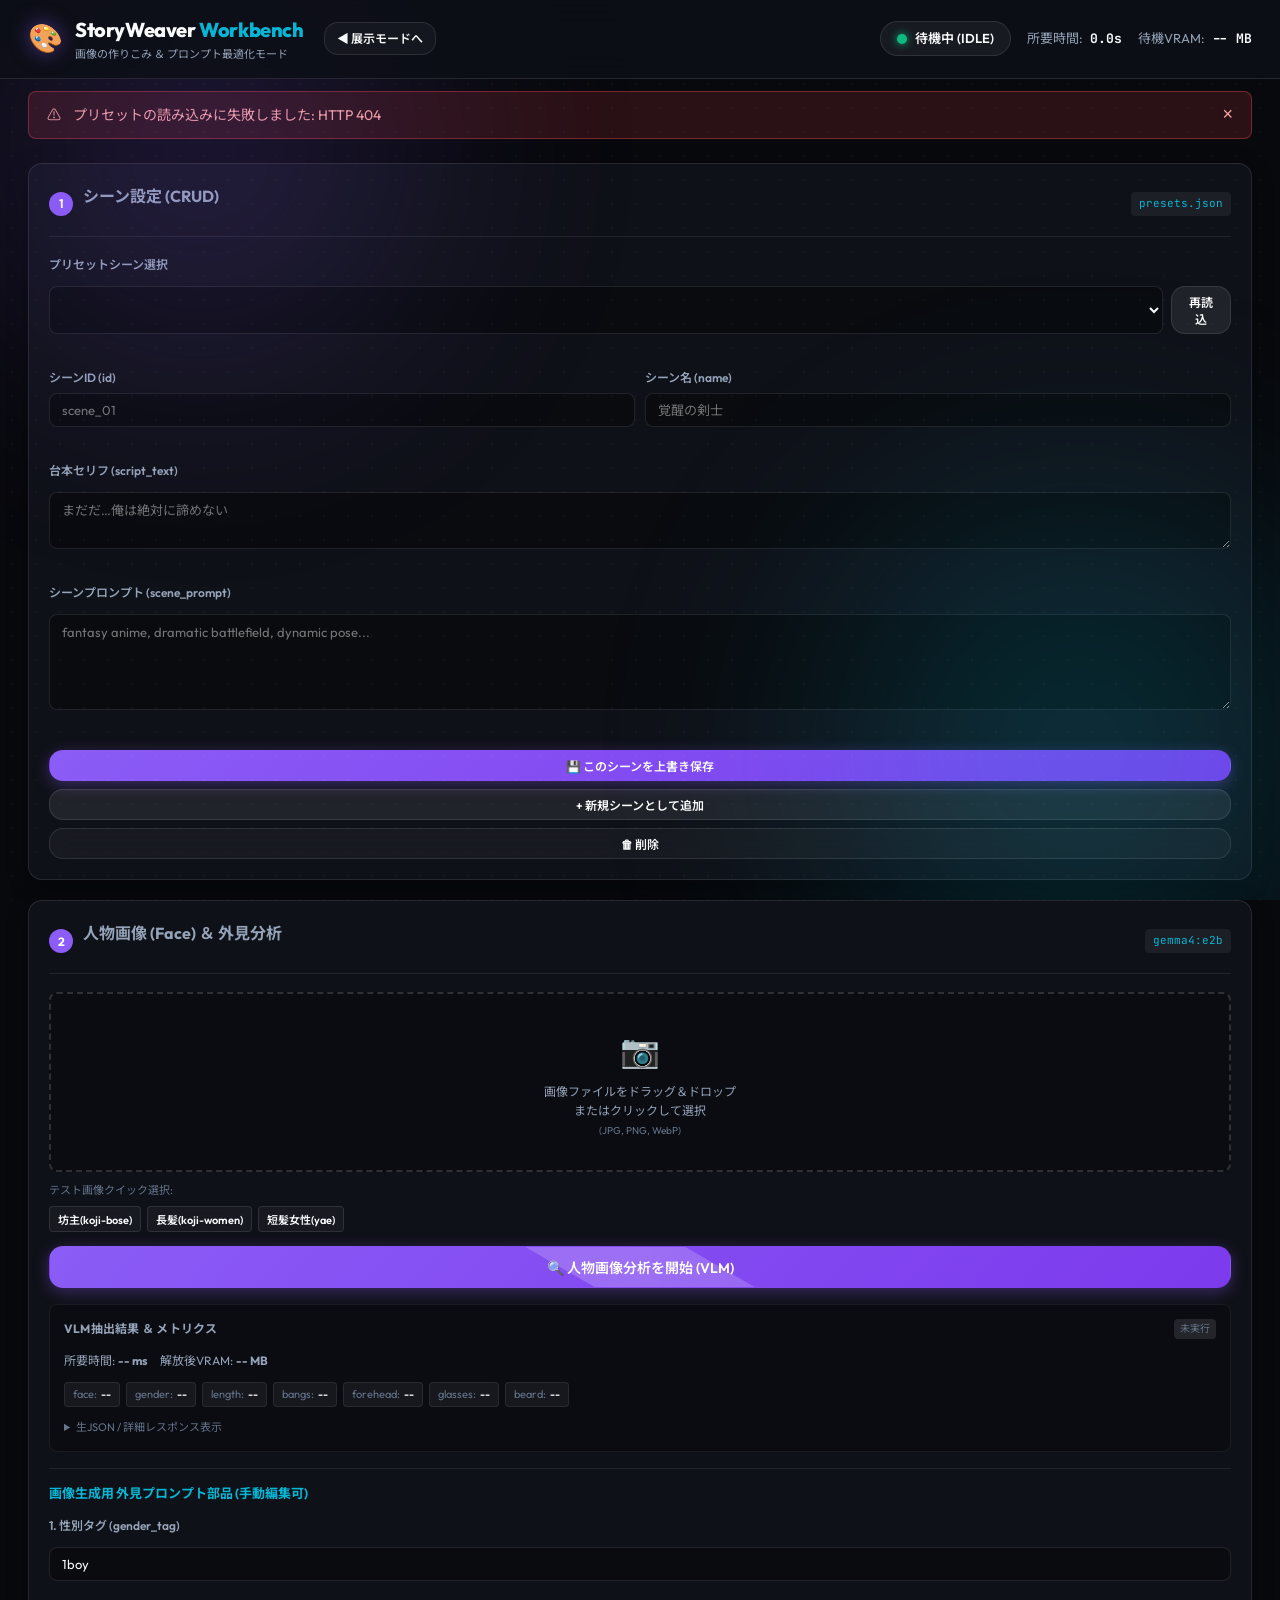
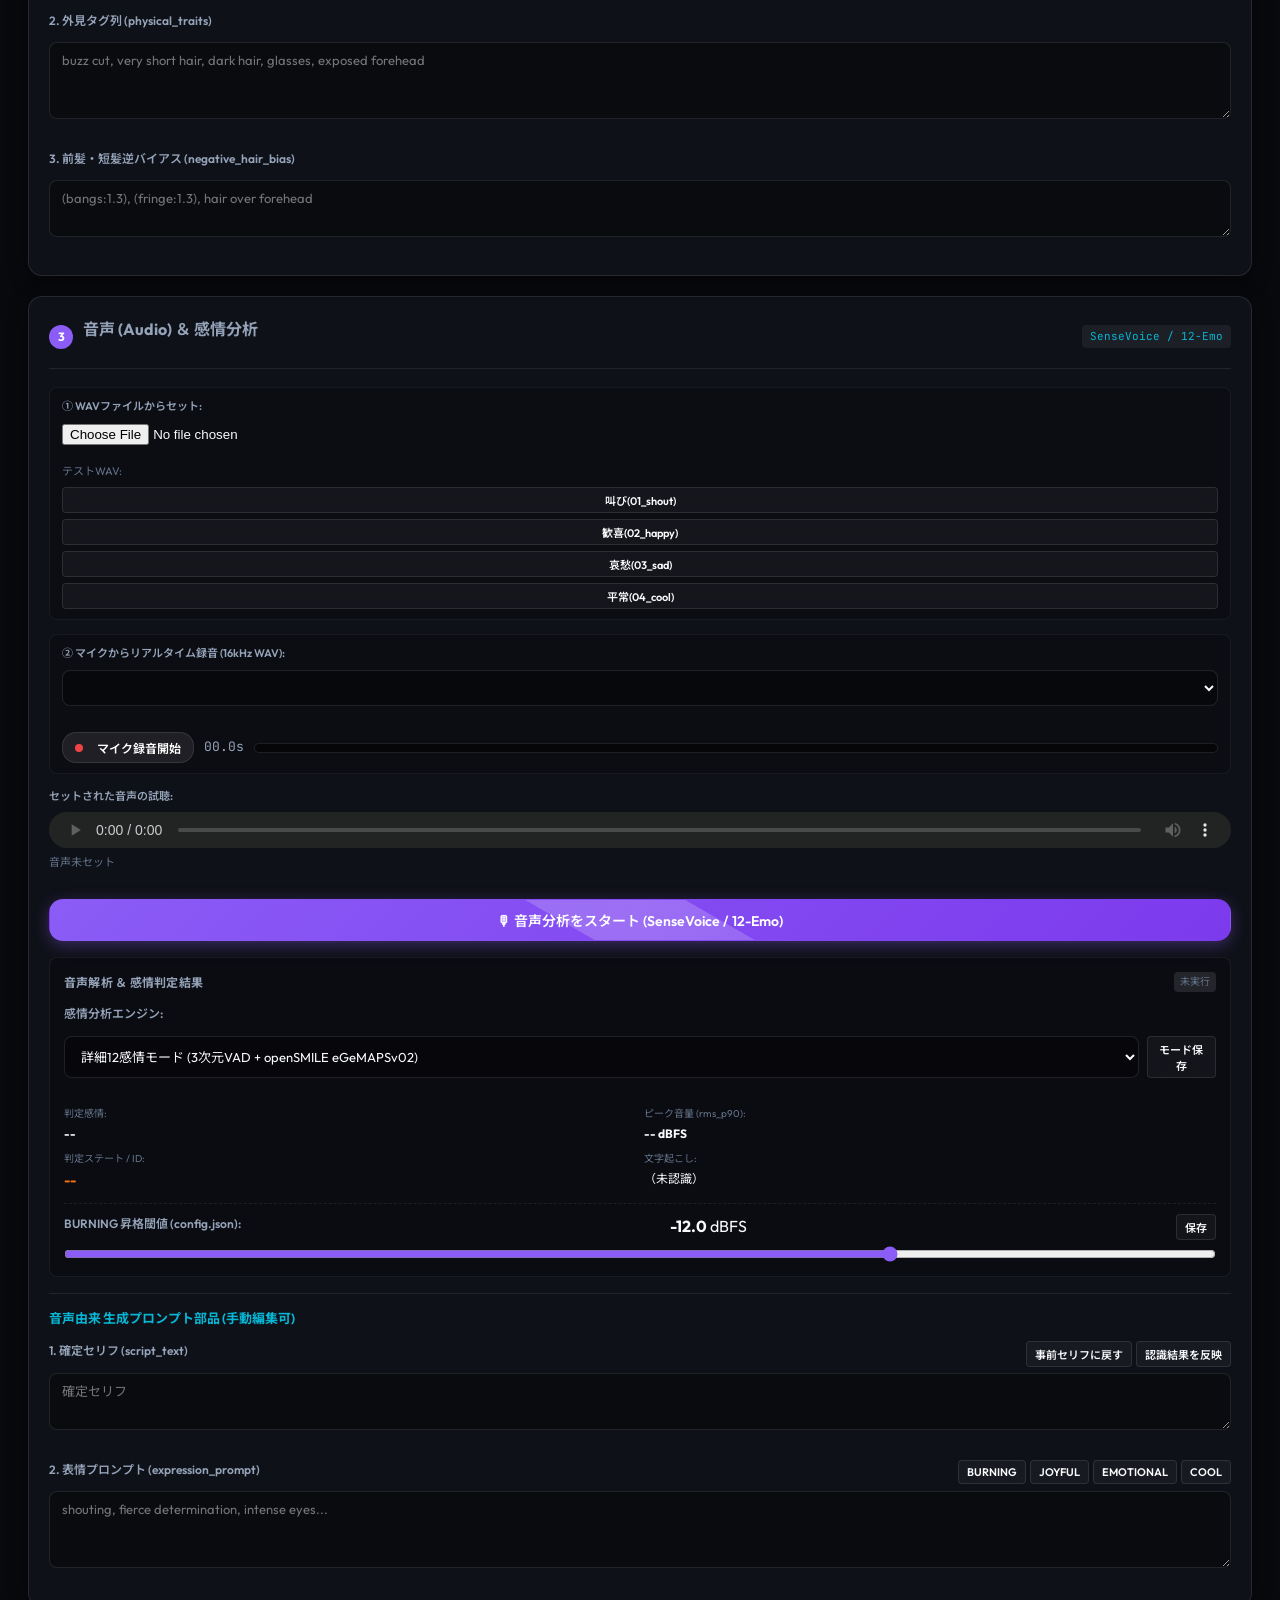
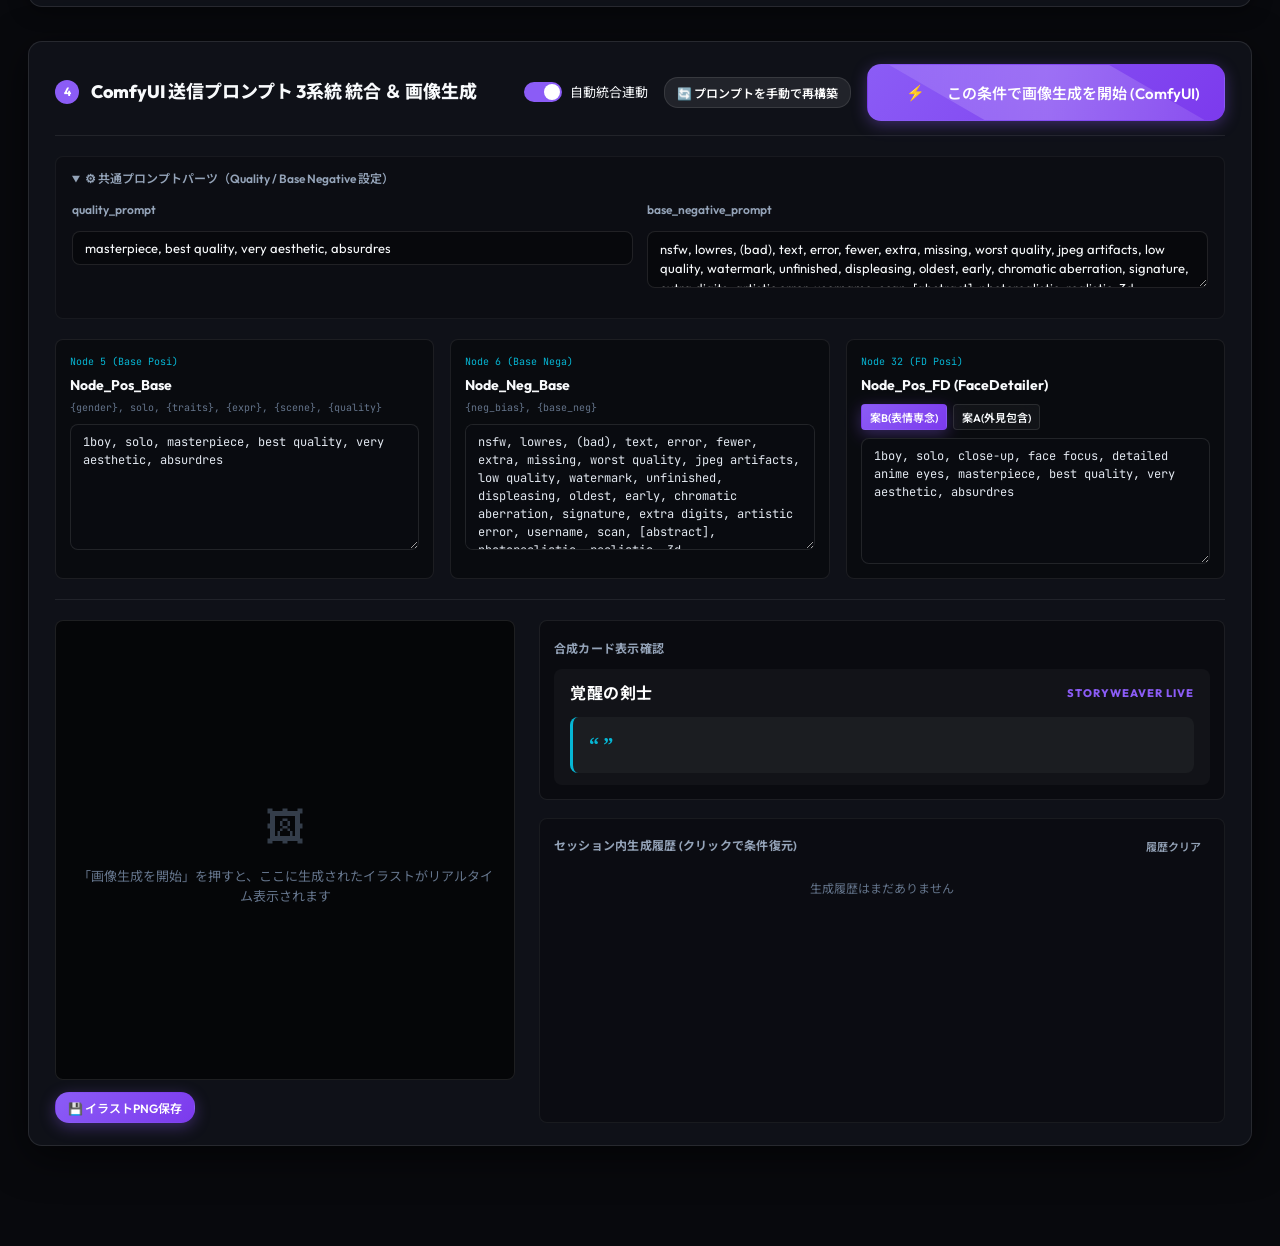
==== static/workbench.html @ 919676be "feat: Phase 3 FastAPI 2段階API (Gate 3 ALL PASS)・Phase 4 UI/作りこみワークベンチ・12感情モード・運用マニュアル追加、開発ログ第20-24期と現" ====
<!DOCTYPE html>
<html lang="ja">
<head>
  <meta charset="UTF-8">
  <meta name="viewport" content="width=device-width, initial-scale=1.0">
  <title>StoryWeaver Live — 画像の作りこみモード（チューニング・ワークベンチ）</title>
  <meta name="description" content="人物画像分析・音声感情分析・シーン設定からComfyUIプロンプトまでの全中間データを可視化し、手動編集・再実行できる最適化ワークベンチ。">
  <link rel="preconnect" href="https://fonts.googleapis.com">
  <link rel="preconnect" href="https://fonts.gstatic.com" crossorigin>
  <link href="https://fonts.googleapis.com/css2?family=Outfit:wght@300;400;600;700;800&family=Noto+Sans+JP:wght@300;400;500;700;900&family=JetBrains+Mono:wght@400;600&display=swap" rel="stylesheet">
  <link rel="stylesheet" href="/static/style.css">
  <link rel="stylesheet" href="/static/workbench.css">
</head>
<body class="theme-dark workbench-body">
  <div class="app-background">
    <div class="bg-gradient-orb orb-1"></div>
    <div class="bg-gradient-orb orb-2"></div>
    <div class="bg-noise"></div>
  </div>

  <!-- A. 実行ステータス・インジケータ（常時表示ヘッダー） -->
  <header class="wb-header">
    <div class="wb-header-branding">
      <div class="wb-logo-group">
        <span class="wb-logo-icon">🎨</span>
        <div>
          <h1 class="wb-title">StoryWeaver <span>Workbench</span></h1>
          <span class="wb-sub">画像の作りこみ ＆ プロンプト最適化モード</span>
        </div>
      </div>
      <a href="/" class="btn btn-glass btn-small wb-nav-back" title="展示用ウィザードへ戻る">◀ 展示モードへ</a>
    </div>

    <!-- リアルタイムステータスバー -->
    <div class="wb-status-display">
      <div class="wb-status-pill" id="wb-status-pill" data-state="idle">
        <span class="wb-status-dot"></span>
        <span class="wb-status-text" id="wb-status-text">待機中 (IDLE)</span>
      </div>
      <div class="wb-elapsed-display">
        <span class="wb-elapsed-label">所要時間:</span>
        <strong id="wb-elapsed-timer">0.0s</strong>
      </div>
      <div class="wb-vram-mini-display" id="wb-vram-display">
        <span class="wb-vram-label">待機VRAM:</span>
        <strong id="wb-vram-val">-- MB</strong>
      </div>
    </div>
  </header>

  <!-- エラーバナー（動的表示） -->
  <div id="wb-error-banner" class="wb-error-banner hidden">
    <span class="error-icon">⚠️</span>
    <span class="error-msg" id="wb-error-msg">エラーが発生しました</span>
    <button class="btn-close-error" id="btn-close-error">&times;</button>
  </div>

  <!-- メインワークベンチコンテナ (3カラム / パネル分割レイアウト) -->
  <main class="wb-container">

    <!-- B. シーン管理・プリセットパネル -->
    <section class="wb-panel wb-panel-scene" id="panel-scene">
      <div class="wb-panel-header">
        <div class="panel-title-wrap">
          <span class="panel-num">1</span>
          <h2 class="panel-title">シーン設定 (CRUD)</h2>
        </div>
        <span class="panel-tag">presets.json</span>
      </div>

      <div class="wb-panel-body">
        <div class="form-group">
          <label for="wb-scene-select" class="form-label">プリセットシーン選択</label>
          <div class="input-row">
            <select id="wb-scene-select" class="form-select"></select>
            <button id="wb-btn-load-scene" class="btn btn-secondary btn-small" title="選択シーンを再読込">再読込</button>
          </div>
        </div>

        <div class="form-group">
          <div class="form-row-2col">
            <div>
              <label for="wb-scene-id" class="form-label">シーンID (id)</label>
              <input type="text" id="wb-scene-id" class="form-input" placeholder="scene_01">
            </div>
            <div>
              <label for="wb-scene-name" class="form-label">シーン名 (name)</label>
              <input type="text" id="wb-scene-name" class="form-input" placeholder="覚醒の剣士">
            </div>
          </div>
        </div>

        <div class="form-group">
          <label for="wb-scene-script" class="form-label">台本セリフ (script_text)</label>
          <textarea id="wb-scene-script" class="form-textarea" rows="2" placeholder="まだだ…俺は絶対に諦めない"></textarea>
        </div>

        <div class="form-group">
          <label for="wb-scene-prompt" class="form-label">シーンプロンプト (scene_prompt)</label>
          <textarea id="wb-scene-prompt" class="form-textarea" rows="4" placeholder="fantasy anime, dramatic battlefield, dynamic pose..."></textarea>
        </div>

        <div class="scene-crud-actions">
          <button id="wb-btn-save-current-scene" class="btn btn-primary btn-small">💾 このシーンを上書き保存</button>
          <button id="wb-btn-add-scene" class="btn btn-secondary btn-small">+ 新規シーンとして追加</button>
          <button id="wb-btn-delete-scene" class="btn btn-glass btn-small text-danger">🗑 削除</button>
        </div>
      </div>
    </section>

    <!-- C. 人物画像（Face）入力・分析・プロンプト編集パネル -->
    <section class="wb-panel wb-panel-face" id="panel-face">
      <div class="wb-panel-header">
        <div class="panel-title-wrap">
          <span class="panel-num">2</span>
          <h2 class="panel-title">人物画像 (Face) ＆ 外見分析</h2>
        </div>
        <span class="panel-tag">gemma4:e2b</span>
      </div>

      <div class="wb-panel-body">
        <!-- 画像差し替え ＆ プレビュー -->
        <div class="face-input-section">
          <div class="face-dropzone" id="face-dropzone">
            <img id="face-preview-img" class="face-preview hidden" src="" alt="顔写真プレビュー">
            <div class="dropzone-placeholder" id="face-placeholder">
              <span class="dropzone-icon">📷</span>
              <p>画像ファイルをドラッグ＆ドロップ<br>またはクリックして選択</p>
              <span class="dropzone-hint">(JPG, PNG, WebP)</span>
            </div>
            <input type="file" id="face-file-input" accept="image/*" class="hidden">
          </div>

          <!-- テスト画像クイックセットボタン -->
          <div class="face-quick-set">
            <span class="quick-set-label">テスト画像クイック選択:</span>
            <div class="quick-set-buttons">
              <button class="btn btn-glass btn-xs" data-face="koji-bose.jpg">坊主(koji-bose)</button>
              <button class="btn btn-glass btn-xs" data-face="koji-women-.jpg">長髪(koji-women)</button>
              <button class="btn btn-glass btn-xs" data-face="yae.jpg">短髪女性(yae)</button>
            </div>
          </div>

          <div class="action-btn-wrap">
            <button id="wb-btn-analyze-face" class="btn btn-primary btn-glow btn-full">
              <span>🔍 人物画像分析を開始 (VLM)</span>
            </button>
          </div>
        </div>

        <!-- VLM分析結果（生JSON・属性・計測値） -->
        <div class="analysis-results-card">
          <div class="results-header">
            <span class="sub-title">VLM抽出結果 ＆ メトリクス</span>
            <span id="face-analysis-badge" class="badge-mini">未実行</span>
          </div>

          <div class="vlm-metrics-row" id="vlm-metrics-display">
            <div class="metric-chip">所要時間: <strong id="vlm-time-val">-- ms</strong></div>
            <div class="metric-chip">解放後VRAM: <strong id="vlm-vram-val">-- MB</strong></div>
          </div>

          <!-- 抽出属性テーブル/チップ -->
          <div class="vlm-attributes-grid" id="vlm-attributes-grid">
            <div class="attr-pill"><span class="k">face:</span><span class="v" id="attr-face">--</span></div>
            <div class="attr-pill"><span class="k">gender:</span><span class="v" id="attr-gender">--</span></div>
            <div class="attr-pill"><span class="k">length:</span><span class="v" id="attr-hair-len">--</span></div>
            <div class="attr-pill"><span class="k">bangs:</span><span class="v" id="attr-bangs">--</span></div>
            <div class="attr-pill"><span class="k">forehead:</span><span class="v" id="attr-forehead">--</span></div>
            <div class="attr-pill"><span class="k">glasses:</span><span class="v" id="attr-glasses">--</span></div>
            <div class="attr-pill"><span class="k">beard:</span><span class="v" id="attr-beard">--</span></div>
          </div>

          <details class="wb-details">
            <summary>生JSON / 詳細レスポンス表示</summary>
            <pre class="code-preview" id="vlm-raw-json">{}</pre>
          </details>
        </div>

        <!-- 画像生成への入力内容編集（手動手直し可能） -->
        <div class="prompt-edit-subgroup">
          <h4 class="subgroup-title">画像生成用 外見プロンプト部品 (手動編集可)</h4>

          <div class="form-group">
            <label for="wb-input-gender" class="form-label">1. 性別タグ (gender_tag)</label>
            <input type="text" id="wb-input-gender" class="form-input" value="1boy" placeholder="1boy / 1girl">
          </div>

          <div class="form-group">
            <label for="wb-input-traits" class="form-label">2. 外見タグ列 (physical_traits)</label>
            <textarea id="wb-input-traits" class="form-textarea" rows="3" placeholder="buzz cut, very short hair, dark hair, glasses, exposed forehead"></textarea>
          </div>

          <div class="form-group">
            <label for="wb-input-negbias" class="form-label">3. 前髪・短髪逆バイアス (negative_hair_bias)</label>
            <textarea id="wb-input-negbias" class="form-textarea" rows="2" placeholder="(bangs:1.3), (fringe:1.3), hair over forehead"></textarea>
          </div>
        </div>
      </div>
    </section>

    <!-- D. 音声（Audio）入力・録音・再生・分析・プロンプト編集パネル -->
    <section class="wb-panel wb-panel-audio" id="panel-audio">
      <div class="wb-panel-header">
        <div class="panel-title-wrap">
          <span class="panel-num">3</span>
          <h2 class="panel-title">音声 (Audio) ＆ 感情分析</h2>
        </div>
        <span class="panel-tag">SenseVoice / 12-Emo</span>
      </div>

      <div class="wb-panel-body">
        <!-- 音声準備（ファイル or 録音） -->
        <div class="audio-input-methods">
          <!-- 系統1: ファイルアップロード -->
          <div class="audio-method-box">
            <span class="method-label">① WAVファイルからセット:</span>
            <div class="input-row">
              <input type="file" id="wb-audio-file-input" accept="audio/wav" class="form-file-input">
            </div>
            <!-- テスト音声クイックセット -->
            <div class="audio-quick-buttons">
              <span class="quick-set-label">テストWAV:</span>
              <button class="btn btn-glass btn-xs" data-audio="01_shout.wav">叫び(01_shout)</button>
              <button class="btn btn-glass btn-xs" data-audio="02_happy.wav">歓喜(02_happy)</button>
              <button class="btn btn-glass btn-xs" data-audio="03_sad.wav">哀愁(03_sad)</button>
              <button class="btn btn-glass btn-xs" data-audio="04_cool.wav">平常(04_cool)</button>
            </div>
          </div>

          <!-- 系統2: マイク録音 -->
          <div class="audio-method-box">
            <span class="method-label">② マイクからリアルタイム録音 (16kHz WAV):</span>
            <div class="form-group">
              <select id="wb-select-mic" class="form-select form-select-sm"></select>
            </div>
            <div class="mic-rec-row">
              <button id="wb-btn-mic-toggle" class="btn btn-secondary btn-small">
                <span class="rec-dot"></span>
                <span id="wb-rec-label">マイク録音開始</span>
              </button>
              <span id="wb-rec-timer" class="rec-timer">00.0s</span>
              <div class="wb-level-meter">
                <div id="wb-level-fill" class="wb-level-fill"></div>
              </div>
            </div>
          </div>

          <!-- 音声再生プレイヤー -->
          <div class="audio-player-box">
            <span class="method-label">セットされた音声の試聴:</span>
            <audio id="wb-audio-player" controls class="wb-audio-player"></audio>
            <span id="wb-audio-info" class="audio-meta-text">音声未セット</span>
          </div>

          <div class="action-btn-wrap">
            <button id="wb-btn-analyze-audio" class="btn btn-primary btn-glow btn-full">
              <span>🎙 音声分析をスタート (SenseVoice / 12-Emo)</span>
            </button>
          </div>
        </div>

        <!-- 音声分析結果確認 -->
        <div class="analysis-results-card">
          <div class="results-header">
            <span class="sub-title">音声解析 ＆ 感情判定結果</span>
            <span id="wb-audio-badge" class="badge-mini">未実行</span>
          </div>

          <!-- 分析モード切り替え -->
          <div class="form-group" style="margin-bottom: 8px;">
            <label for="wb-select-emotion-mode" class="form-label">感情分析エンジン:</label>
            <div class="input-row">
              <select id="wb-select-emotion-mode" class="form-select form-select-sm">
                <option value="detailed_12">詳細12感情モード (3次元VAD + openSMILE eGeMAPSv02)</option>
                <option value="standard">従来モード (SenseVoice + 声量5段階判定)</option>
              </select>
              <button id="wb-btn-save-mode" class="btn btn-glass btn-xs" title="config.jsonに保存">モード保存</button>
            </div>
          </div>

          <!-- 12感情モード詳細カード (detailed_12用) -->
          <div id="wb-detailed-12-card" class="wb-detailed-12-card hidden">
            <div class="top-emotions-row">
              <div class="top-emo-card primary-emo">
                <div class="emo-card-header">
                  <span class="emo-card-rank">TOP 1</span>
                  <span class="emo-card-score"><strong id="wb-top1-score">--</strong> pt</span>
                </div>
                <div class="emo-card-main">
                  <span class="emo-card-icon" id="wb-top1-icon">✨</span>
                  <span class="emo-card-name" id="wb-top1-name">--</span>
                </div>
              </div>
              <div class="top-emo-card secondary-emo">
                <div class="emo-card-header">
                  <span class="emo-card-rank">TOP 2</span>
                  <span class="emo-card-score"><strong id="wb-top2-score">--</strong> pt</span>
                </div>
                <div class="emo-card-main">
                  <span class="emo-card-icon" id="wb-top2-icon">✨</span>
                  <span class="emo-card-name" id="wb-top2-name">--</span>
                </div>
              </div>
            </div>

            <details class="wb-details" style="margin-top: 8px;">
              <summary>📊 7基礎音響指標 ＆ 12感情全スコアを展開</summary>
              <div class="f7-grid" id="wb-f7-grid" style="margin-top: 6px;"></div>
              <div class="e12-list" id="wb-e12-list" style="margin-top: 6px;"></div>
            </details>
          </div>

          <!-- 基本結果グリッド -->
          <div class="audio-results-grid" style="margin-top: 8px;">
            <div class="res-item">
              <span class="k">判定感情:</span>
              <strong class="v" id="res-sense-emo">--</strong>
            </div>
            <div class="res-item">
              <span class="k">ピーク音量 (rms_p90):</span>
              <strong class="v" id="res-rms-db">-- dBFS</strong>
            </div>
            <div class="res-item">
              <span class="k">判定ステート / ID:</span>
              <strong class="v highlight" id="res-verdict">--</strong>
            </div>
            <div class="res-item">
              <span class="k">文字起こし:</span>
              <span class="v" id="res-recognized-text">（未認識）</span>
            </div>
          </div>

          <!-- 閾値調整スライダー (config.json連動) -->
          <div class="threshold-slider-box">
            <div class="slider-header-row">
              <label for="wb-burning-slider" class="form-label">BURNING 昇格閾値 (config.json):</label>
              <span id="wb-threshold-val-text"><strong>-12.0</strong> dBFS</span>
              <button id="wb-btn-save-threshold" class="btn btn-glass btn-xs">保存</button>
            </div>
            <input type="range" id="wb-burning-slider" min="-30" max="-5" step="0.5" value="-12">
          </div>
        </div>

        <!-- 音声由来の生成入力内容編集 -->
        <div class="prompt-edit-subgroup">
          <h4 class="subgroup-title">音声由来 生成プロンプト部品 (手動編集可)</h4>

          <div class="form-group">
            <div class="label-with-actions">
              <label for="wb-script-final" class="form-label">1. 確定セリフ (script_text)</label>
              <div class="btn-group-mini">
                <button id="wb-btn-restore-scene-script" class="btn btn-glass btn-xs" title="シーン初期セリフに戻す">事前セリフに戻す</button>
                <button id="wb-btn-apply-recognized-script" class="btn btn-glass btn-xs" title="音声認識結果を反映">認識結果を反映</button>
              </div>
            </div>
            <textarea id="wb-script-final" class="form-textarea" rows="2" placeholder="確定セリフ"></textarea>
          </div>

          <div class="form-group">
            <div class="label-with-actions">
              <label for="wb-input-expression" class="form-label">2. 表情プロンプト (expression_prompt)</label>
              <div class="btn-group-mini">
                <button class="btn btn-glass btn-xs btn-preset-expr" data-expr="BURNING">BURNING</button>
                <button class="btn btn-glass btn-xs btn-preset-expr" data-expr="JOYFUL">JOYFUL</button>
                <button class="btn btn-glass btn-xs btn-preset-expr" data-expr="EMOTIONAL">EMOTIONAL</button>
                <button class="btn btn-glass btn-xs btn-preset-expr" data-expr="COOL">COOL</button>
              </div>
            </div>
            <textarea id="wb-input-expression" class="form-textarea" rows="3" placeholder="shouting, fierce determination, intense eyes..."></textarea>
          </div>
        </div>
      </div>
    </section>

  </main>

  <!-- E. 最終プロンプト統合・編集 ＆ 画像生成パネル（下部ワイド展開） -->
  <footer class="wb-bottom-studio">
    <div class="wb-bottom-header">
      <div class="bottom-title-group">
        <span class="panel-num">4</span>
        <h2 class="bottom-title">ComfyUI 送信プロンプト 3系統 統合 ＆ 画像生成</h2>
      </div>

      <div class="bottom-controls">
        <label class="toggle-control" title="部品が変更されたときに自動で3系統プロンプトを再組み立て">
          <input type="checkbox" id="wb-auto-assemble-toggle" checked>
          <span class="toggle-slider"></span>
          <span class="toggle-label">自動統合連動</span>
        </label>

        <button id="wb-btn-manual-assemble" class="btn btn-secondary btn-small">
          🔄 プロンプトを手動で再構築
        </button>

        <button id="wb-btn-start-generate" class="btn btn-primary btn-large btn-glow wb-btn-run">
          <span class="btn-icon">⚡</span>
          <span>この条件で画像生成を開始 (ComfyUI)</span>
        </button>
      </div>
    </div>

    <!-- 共通プロンプトパーツ（折りたたみ可能） -->
    <details class="wb-common-parts-details" open>
      <summary class="wb-details-summary">⚙ 共通プロンプトパーツ（Quality / Base Negative 設定）</summary>
      <div class="common-parts-grid">
        <div class="form-group">
          <label for="wb-quality-prompt" class="form-label">quality_prompt</label>
          <input type="text" id="wb-quality-prompt" class="form-input" value="masterpiece, best quality, very aesthetic, absurdres">
        </div>
        <div class="form-group">
          <label for="wb-base-negative" class="form-label">base_negative_prompt</label>
          <textarea id="wb-base-negative" class="form-textarea" rows="2">nsfw, lowres, (bad), text, error, fewer, extra, missing, worst quality, jpeg artifacts, low quality, watermark, unfinished, displeasing, oldest, early, chromatic aberration, signature, extra digits, artistic error, username, scan, [abstract], photorealistic, realistic, 3d</textarea>
        </div>
      </div>
    </details>

    <!-- 3系統プロンプト直接編集エリア -->
    <div class="prompt-tri-grid">
      <!-- 1. Node_Pos_Base (Node 5) -->
      <div class="prompt-col">
        <div class="prompt-col-header">
          <span class="prompt-node-tag">Node 5 (Base Posi)</span>
          <h4 class="prompt-col-title">Node_Pos_Base</h4>
          <span class="prompt-rule">{gender}, solo, {traits}, {expr}, {scene}, {quality}</span>
        </div>
        <textarea id="wb-prompt-pos-base" class="form-textarea prompt-editor" rows="6"></textarea>
      </div>

      <!-- 2. Node_Neg_Base (Node 6) -->
      <div class="prompt-col">
        <div class="prompt-col-header">
          <span class="prompt-node-tag">Node 6 (Base Nega)</span>
          <h4 class="prompt-col-title">Node_Neg_Base</h4>
          <span class="prompt-rule">{neg_bias}, {base_neg}</span>
        </div>
        <textarea id="wb-prompt-neg-base" class="form-textarea prompt-editor" rows="6"></textarea>
      </div>

      <!-- 3. Node_Pos_FD (Node 32) -->
      <div class="prompt-col">
        <div class="prompt-col-header">
          <span class="prompt-node-tag">Node 32 (FD Posi)</span>
          <h4 class="prompt-col-title">Node_Pos_FD (FaceDetailer)</h4>
          <div class="fd-toggle-row">
            <button id="wb-btn-fd-mode-b" class="btn btn-xs btn-primary" title="案B: 表情専念（正式採用）">案B(表情専念)</button>
            <button id="wb-btn-fd-mode-a" class="btn btn-xs btn-glass" title="案A: 外見タグ含む（原案）">案A(外見包含)</button>
          </div>
        </div>
        <textarea id="wb-prompt-pos-fd" class="form-textarea prompt-editor" rows="6"></textarea>
      </div>
    </div>

    <!-- 生成結果 ＆ 簡易履歴モーダル / プレビューブロック -->
    <div class="wb-result-stage" id="wb-result-stage">
      <div class="result-display-grid">
        <!-- 左: 生成画像プレビュー -->
        <div class="result-image-pane">
          <div class="result-image-wrapper" id="wb-image-wrapper">
            <img id="wb-generated-image" class="wb-output-img hidden" src="" alt="生成イラスト">
            <div class="result-placeholder" id="wb-image-placeholder">
              <span class="empty-icon">🖼</span>
              <p>「画像生成を開始」を押すと、ここに生成されたイラストがリアルタイム表示されます</p>
            </div>
            <!-- 生成中ローディングオーバーレイ -->
            <div class="wb-generating-spinner hidden" id="wb-gen-spinner">
              <div class="spinner-large"></div>
              <span id="wb-gen-spinnerText">ComfyUI ワークフローを実行中...</span>
            </div>
          </div>

          <div class="result-actions-bar">
            <button id="wb-btn-download-result" class="btn btn-primary btn-small" disabled>
              💾 イラストPNG保存
            </button>
            <span id="wb-saved-path-text" class="saved-path-info"></span>
          </div>
        </div>

        <!-- 右: アートカード合成プレビュー & セッション内履歴 -->
        <div class="result-meta-pane">
          <div class="preview-card-preview-mini">
            <span class="sub-title">合成カード表示確認</span>
            <div class="card-caption-container mini-caption">
              <div class="card-header-row">
                <span class="card-scene-title" id="wb-card-scene-title">覚醒の剣士</span>
                <span class="card-brand">StoryWeaver Live</span>
              </div>
              <blockquote class="card-dialogue-quote">
                <span class="quote-mark">“</span>
                <span class="card-script-text" id="wb-card-script-text">まだだ…俺は絶対に諦めない</span>
                <span class="quote-mark">”</span>
              </blockquote>
            </div>
          </div>

          <!-- 履歴リスト -->
          <div class="wb-history-box">
            <div class="history-header">
              <span class="sub-title">セッション内生成履歴 (クリックで条件復元)</span>
              <button id="wb-btn-clear-history" class="btn btn-text btn-xs">履歴クリア</button>
            </div>
            <div class="history-list" id="wb-history-list">
              <div class="empty-history">生成履歴はまだありません</div>
            </div>
          </div>
        </div>
      </div>
    </div>
  </footer>

  <!-- Toast Notification Container -->
  <div id="toast-container" class="toast-container"></div>

  <script src="/static/workbench.js"></script>
</body>
</html>
---- static/style.css ----
/* ==========================================================================
   StoryWeaver Live — Design System & Stylesheet (v4.0)
   ========================================================================== */

:root {
  /* Color Palette */
  --bg-dark: #08090d;
  --bg-card: rgba(18, 20, 29, 0.75);
  --bg-card-hover: rgba(28, 32, 48, 0.85);
  --bg-glass: rgba(255, 255, 255, 0.04);
  --border-glass: rgba(255, 255, 255, 0.1);
  --border-glow: rgba(139, 92, 246, 0.4);

  --primary: #8b5cf6;
  --primary-glow: rgba(139, 92, 246, 0.5);
  --primary-hover: #7c3aed;
  
  --accent-cyan: #06b6d4;
  --accent-cyan-glow: rgba(6, 182, 212, 0.4);
  
  --accent-burning: #f97316;
  --accent-burning-glow: rgba(249, 115, 22, 0.5);
  
  --accent-joyful: #eab308;
  --accent-emotional: #3b82f6;
  --accent-cool: #10b981;

  --text-main: #f8fafc;
  --text-sub: #94a3b8;
  --text-dim: #64748b;

  /* Typography */
  --font-main: 'Outfit', 'Noto Sans JP', -apple-system, BlinkMacSystemFont, sans-serif;
  --font-serif: 'Shippori Mincho', serif;

  /* Transitions & Shadows */
  --radius-sm: 8px;
  --radius-md: 14px;
  --radius-lg: 20px;
  --radius-full: 9999px;
  --transition: all 0.25s cubic-bezier(0.16, 1, 0.3, 1);
  --shadow-subtle: 0 4px 20px rgba(0, 0, 0, 0.4);
  --shadow-glow: 0 0 35px var(--primary-glow);
}

*, *::before, *::after {
  box-sizing: border-box;
  margin: 0;
  padding: 0;
}

body {
  font-family: var(--font-main);
  background-color: var(--bg-dark);
  color: var(--text-main);
  min-height: 100vh;
  overflow-x: hidden;
  position: relative;
  line-height: 1.6;
}

/* Background Ambient Glow */
.app-background {
  position: fixed;
  inset: 0;
  pointer-events: none;
  z-index: 0;
  overflow: hidden;
}

.bg-gradient-orb {
  position: absolute;
  border-radius: 50%;
  filter: blur(120px);
  opacity: 0.28;
  animation: orbFloat 20s infinite alternate ease-in-out;
}

.orb-1 {
  width: 600px;
  height: 600px;
  background: radial-gradient(circle, var(--primary) 0%, transparent 70%);
  top: -150px;
  left: -100px;
}

.orb-2 {
  width: 700px;
  height: 700px;
  background: radial-gradient(circle, var(--accent-cyan) 0%, transparent 70%);
  bottom: -200px;
  right: -150px;
  animation-duration: 25s;
}

@keyframes orbFloat {
  0% { transform: translate(0, 0) scale(1); }
  50% { transform: translate(60px, 40px) scale(1.08); }
  100% { transform: translate(-40px, 80px) scale(0.95); }
}

.bg-noise {
  position: absolute;
  inset: 0;
  opacity: 0.03;
  background-image: radial-gradient(#fff 1px, transparent 1px);
  background-size: 24px 24px;
}

/* Header */
.app-header {
  position: relative;
  z-index: 10;
  display: flex;
  align-items: center;
  justify-content: space-between;
  padding: 16px 36px;
  background: rgba(12, 14, 22, 0.65);
  backdrop-filter: blur(16px);
  border-bottom: 1px solid var(--border-glass);
}

.header-branding {
  display: flex;
  align-items: center;
  gap: 16px;
}

.brand-logo {
  display: flex;
  align-items: center;
  gap: 12px;
}

.logo-symbol {
  font-size: 28px;
  color: var(--primary);
  text-shadow: 0 0 16px var(--primary-glow);
  animation: pulseSymbol 3s infinite alternate;
}

@keyframes pulseSymbol {
  from { transform: scale(0.95); opacity: 0.8; }
  to { transform: scale(1.1); opacity: 1; text-shadow: 0 0 24px var(--accent-cyan); }
}

.logo-title {
  font-size: 22px;
  font-weight: 800;
  letter-spacing: -0.5px;
  color: #fff;
}

.logo-title span {
  background: linear-gradient(135deg, var(--primary), var(--accent-cyan));
  -webkit-background-clip: text;
  -webkit-text-fill-color: transparent;
}

.logo-sub {
  display: block;
  font-size: 11px;
  color: var(--text-dim);
  text-transform: uppercase;
  letter-spacing: 1px;
}

/* Step Navigator */
.step-navigator {
  display: flex;
  align-items: center;
}

.step-list {
  display: flex;
  align-items: center;
  list-style: none;
  gap: 8px;
}

.step-item {
  display: flex;
  align-items: center;
  gap: 8px;
  padding: 6px 14px;
  border-radius: var(--radius-full);
  background: var(--bg-glass);
  border: 1px solid transparent;
  color: var(--text-dim);
  font-size: 13px;
  font-weight: 600;
  transition: var(--transition);
}

.step-num {
  width: 22px;
  height: 22px;
  display: flex;
  align-items: center;
  justify-content: center;
  border-radius: 50%;
  background: rgba(255, 255, 255, 0.08);
  font-size: 12px;
  font-weight: 700;
}

.step-item.active {
  background: rgba(139, 92, 246, 0.15);
  border-color: var(--primary);
  color: #fff;
  box-shadow: 0 0 15px rgba(139, 92, 246, 0.3);
}

.step-item.active .step-num {
  background: var(--primary);
  color: #fff;
}

.step-item.completed {
  color: var(--text-sub);
  border-color: rgba(255, 255, 255, 0.1);
}

.step-item.completed .step-num {
  background: var(--accent-cool);
  color: #fff;
}

.step-connector {
  width: 18px;
  height: 2px;
  background: rgba(255, 255, 255, 0.1);
}

/* Header Actions */
.header-actions {
  display: flex;
  align-items: center;
  gap: 14px;
}

.badge {
  display: inline-flex;
  align-items: center;
  gap: 6px;
  padding: 6px 12px;
  border-radius: var(--radius-full);
  font-size: 12px;
  font-weight: 600;
}

.badge-subtle {
  background: rgba(255, 255, 255, 0.05);
  border: 1px solid var(--border-glass);
  color: var(--text-sub);
}

.dot {
  width: 8px;
  height: 8px;
  border-radius: 50%;
}

.dot-success {
  background: var(--accent-cool);
  box-shadow: 0 0 8px var(--accent-cool);
}

/* Buttons */
.btn {
  display: inline-flex;
  align-items: center;
  justify-content: center;
  gap: 8px;
  padding: 10px 20px;
  border-radius: var(--radius-md);
  font-family: inherit;
  font-size: 14px;
  font-weight: 600;
  cursor: pointer;
  border: 1px solid transparent;
  transition: var(--transition);
  outline: none;
  text-decoration: none;
}

.btn-primary {
  background: linear-gradient(135deg, var(--primary), var(--primary-hover));
  color: #fff;
  box-shadow: 0 4px 15px rgba(139, 92, 246, 0.35);
}

.btn-primary:hover {
  transform: translateY(-2px);
  box-shadow: 0 6px 25px rgba(139, 92, 246, 0.55);
}

.btn-secondary {
  background: rgba(255, 255, 255, 0.08);
  border-color: var(--border-glass);
  color: #fff;
}

.btn-secondary:hover {
  background: rgba(255, 255, 255, 0.15);
  transform: translateY(-1px);
}

.btn-glass {
  background: var(--bg-glass);
  border: 1px solid var(--border-glass);
  color: var(--text-main);
  backdrop-filter: blur(10px);
}

.btn-glass:hover {
  background: rgba(255, 255, 255, 0.12);
  border-color: rgba(255, 255, 255, 0.25);
}

.btn-text {
  background: transparent;
  color: var(--text-sub);
  padding: 4px 8px;
}

.btn-text:hover {
  color: #fff;
}

.btn-large {
  padding: 14px 28px;
  font-size: 16px;
  border-radius: var(--radius-md);
}

.btn-small {
  padding: 6px 12px;
  font-size: 12px;
}

.btn-icon {
  padding: 8px 14px;
}

.btn-glow {
  position: relative;
  overflow: hidden;
}

.btn-glow::after {
  content: '';
  position: absolute;
  top: -50%;
  left: -50%;
  width: 200%;
  height: 200%;
  background: linear-gradient(60deg, transparent, rgba(255, 255, 255, 0.2), transparent);
  transform: rotate(30deg);
  animation: shineSweep 4s infinite ease-in-out;
}

@keyframes shineSweep {
  0% { transform: translateX(-150%) rotate(30deg); }
  25%, 100% { transform: translateX(150%) rotate(30deg); }
}

/* Wizard Container */
.wizard-container {
  position: relative;
  z-index: 5;
  max-width: 1200px;
  margin: 0 auto;
  padding: 36px 24px 60px;
}

.wizard-step {
  display: none;
  animation: stepFadeIn 0.35s cubic-bezier(0.16, 1, 0.3, 1) forwards;
}

.wizard-step.active {
  display: block;
}

@keyframes stepFadeIn {
  from { opacity: 0; transform: translateY(14px); }
  to { opacity: 1; transform: translateY(0); }
}

.step-header {
  margin-bottom: 32px;
}

.step-header.text-center {
  text-align: center;
}

.step-title {
  font-size: 30px;
  font-weight: 800;
  letter-spacing: -0.5px;
  margin-bottom: 8px;
  background: linear-gradient(180deg, #fff 0%, #cbd5e1 100%);
  -webkit-background-clip: text;
  -webkit-text-fill-color: transparent;
}

.step-desc {
  font-size: 15px;
  color: var(--text-sub);
}

/* STEP 1: Scenes Grid */
.scenes-grid {
  display: grid;
  grid-template-columns: repeat(auto-fit, minmax(270px, 1fr));
  gap: 24px;
}

.scene-card {
  position: relative;
  background: var(--bg-card);
  border: 1px solid var(--border-glass);
  border-radius: var(--radius-lg);
  padding: 24px;
  display: flex;
  flex-direction: column;
  justify-content: space-between;
  backdrop-filter: blur(20px);
  transition: var(--transition);
  cursor: pointer;
  overflow: hidden;
}

.scene-card::before {
  content: '';
  position: absolute;
  inset: 0;
  border-radius: inherit;
  padding: 2px;
  background: linear-gradient(135deg, transparent, var(--border-glow), transparent);
  -webkit-mask: linear-gradient(#fff 0 0) content-box, linear-gradient(#fff 0 0);
  -webkit-mask-composite: xor;
  mask-composite: exclude;
  opacity: 0;
  transition: var(--transition);
}

.scene-card:hover {
  transform: translateY(-6px);
  background: var(--bg-card-hover);
  box-shadow: 0 16px 36px rgba(0, 0, 0, 0.5), 0 0 25px rgba(139, 92, 246, 0.25);
  border-color: rgba(139, 92, 246, 0.5);
}

.scene-card:hover::before {
  opacity: 1;
}

.scene-card-top {
  margin-bottom: 18px;
}

.scene-card-id {
  display: inline-block;
  font-size: 11px;
  font-weight: 700;
  text-transform: uppercase;
  color: var(--accent-cyan);
  background: rgba(6, 182, 212, 0.12);
  padding: 3px 8px;
  border-radius: var(--radius-sm);
  margin-bottom: 10px;
}

.scene-card-name {
  font-size: 20px;
  font-weight: 700;
  color: #fff;
  margin-bottom: 10px;
}

.scene-card-prompt-preview {
  font-size: 12px;
  color: var(--text-dim);
  display: -webkit-box;
  -webkit-line-clamp: 2;
  -webkit-box-orient: vertical;
  overflow: hidden;
  margin-bottom: 12px;
}

.scene-card-script-box {
  background: rgba(0, 0, 0, 0.35);
  border: 1px solid rgba(255, 255, 255, 0.05);
  border-left: 3px solid var(--primary);
  border-radius: var(--radius-sm);
  padding: 10px 14px;
  font-size: 13px;
  font-style: italic;
  color: #e2e8f0;
}

.scene-card-bottom {
  margin-top: 20px;
}

.scene-select-btn {
  width: 100%;
}

/* STEP 2: Camera Viewfinder & Guides */
.camera-stage {
  max-width: 600px;
  margin: 0 auto;
  display: flex;
  flex-direction: column;
  align-items: center;
  gap: 24px;
}

.camera-viewfinder {
  position: relative;
  width: 100%;
  aspect-ratio: 4 / 5;
  background: #000;
  border-radius: var(--radius-lg);
  border: 2px solid var(--border-glass);
  box-shadow: 0 12px 40px rgba(0, 0, 0, 0.6);
  overflow: hidden;
}

#camera-video,
#camera-snapshot-preview {
  width: 100%;
  height: 100%;
  object-fit: cover;
  transform: scaleX(-1); /* 自撮り用ミラー表示 */
}

/* ガイドオーバーレイ */
.guide-overlay {
  position: absolute;
  inset: 0;
  pointer-events: none;
  display: flex;
  flex-direction: column;
  justify-content: space-between;
  padding: 20px;
}

.guide-svg {
  position: absolute;
  inset: 0;
  width: 100%;
  height: 100%;
}

.guide-corner {
  stroke: var(--accent-cyan);
  stroke-width: 3;
  fill: none;
  stroke-linecap: round;
}

.guide-head {
  stroke: rgba(255, 255, 255, 0.4);
  stroke-width: 2;
  stroke-dasharray: 6 6;
  fill: rgba(139, 92, 246, 0.04);
}

.guide-shoulders {
  stroke: rgba(255, 255, 255, 0.35);
  stroke-width: 2;
  stroke-dasharray: 6 6;
  fill: rgba(6, 182, 212, 0.03);
}

.guide-tip {
  position: absolute;
  bottom: 20px;
  left: 50%;
  transform: translateX(-50%);
  background: rgba(15, 23, 42, 0.85);
  backdrop-filter: blur(10px);
  border: 1px solid var(--border-glass);
  border-radius: var(--radius-full);
  padding: 8px 18px;
  display: flex;
  align-items: center;
  gap: 8px;
  font-size: 13px;
  color: #fff;
  white-space: nowrap;
  box-shadow: 0 4px 16px rgba(0, 0, 0, 0.5);
}

.camera-controls {
  display: flex;
  align-items: center;
  justify-content: center;
  gap: 20px;
  width: 100%;
}

.btn-shutter {
  display: flex;
  align-items: center;
  gap: 12px;
  padding: 16px 36px;
  font-size: 18px;
  border-radius: var(--radius-full);
}

.shutter-circle {
  width: 18px;
  height: 18px;
  border-radius: 50%;
  background: #fff;
  box-shadow: 0 0 10px #fff;
}

.review-actions {
  display: flex;
  gap: 16px;
}

/* STEP 3: Audio Studio */
.vlm-banner {
  max-width: 860px;
  margin: 0 auto 24px;
  padding: 12px 20px;
  background: rgba(139, 92, 246, 0.12);
  border: 1px solid rgba(139, 92, 246, 0.3);
  border-radius: var(--radius-md);
  display: flex;
  align-items: center;
  justify-content: center;
  gap: 12px;
  font-size: 14px;
  color: #c4b5fd;
  animation: bannerPulse 2s infinite alternate ease-in-out;
}

@keyframes bannerPulse {
  from { opacity: 0.8; }
  to { opacity: 1; border-color: rgba(139, 92, 246, 0.6); }
}

.spinner-small {
  width: 18px;
  height: 18px;
  border: 2px solid rgba(139, 92, 246, 0.3);
  border-top-color: var(--primary);
  border-radius: 50%;
  animation: spin 0.8s linear infinite;
}

.audio-studio-layout {
  display: grid;
  grid-template-columns: 1fr 1.2fr;
  gap: 28px;
  max-width: 960px;
  margin: 0 auto;
}

.studio-card {
  background: var(--bg-card);
  border: 1px solid var(--border-glass);
  border-radius: var(--radius-lg);
  padding: 28px;
  backdrop-filter: blur(20px);
  box-shadow: var(--shadow-subtle);
}

.card-chip {
  display: inline-block;
  background: rgba(255, 255, 255, 0.08);
  padding: 4px 12px;
  border-radius: var(--radius-full);
  font-size: 12px;
  font-weight: 700;
  color: var(--accent-cyan);
  margin-bottom: 20px;
}

.recorder-core {
  display: flex;
  flex-direction: column;
  align-items: center;
  gap: 16px;
  text-align: center;
}

.record-pulse-container {
  position: relative;
  width: 110px;
  height: 110px;
  display: flex;
  align-items: center;
  justify-content: center;
}

.btn-record-main {
  width: 88px;
  height: 88px;
  border-radius: 50%;
  background: linear-gradient(135deg, #ef4444, #dc2626);
  border: 4px solid rgba(255, 255, 255, 0.2);
  color: #fff;
  cursor: pointer;
  display: flex;
  align-items: center;
  justify-content: center;
  transition: var(--transition);
  box-shadow: 0 0 30px rgba(239, 68, 68, 0.4);
  outline: none;
}

.btn-record-main:hover {
  transform: scale(1.05);
  box-shadow: 0 0 40px rgba(239, 68, 68, 0.6);
}

.btn-record-main.recording {
  background: linear-gradient(135deg, #f97316, #ea580c);
  animation: recordingPulse 1.2s infinite;
}

@keyframes recordingPulse {
  0% { transform: scale(1); box-shadow: 0 0 20px rgba(249, 115, 22, 0.6); }
  50% { transform: scale(1.12); box-shadow: 0 0 50px rgba(249, 115, 22, 0.9); }
  100% { transform: scale(1); box-shadow: 0 0 20px rgba(249, 115, 22, 0.6); }
}

.record-status-label {
  font-size: 15px;
  font-weight: 700;
  color: #fff;
}

.record-timer {
  font-size: 24px;
  font-weight: 800;
  font-variant-numeric: tabular-nums;
  color: var(--accent-cyan);
}

.visualizer-wrapper {
  width: 100%;
  height: 60px;
  background: rgba(0, 0, 0, 0.4);
  border-radius: var(--radius-sm);
  overflow: hidden;
  border: 1px solid var(--border-glass);
}

#audio-visualizer-canvas {
  width: 100%;
  height: 100%;
}

.audio-analysis-result {
  width: 100%;
  background: rgba(0, 0, 0, 0.35);
  border-radius: var(--radius-md);
  padding: 12px 16px;
  display: flex;
  align-items: center;
  justify-content: space-between;
  border: 1px solid rgba(255, 255, 255, 0.08);
}

.analysis-badge {
  display: flex;
  align-items: center;
  gap: 8px;
  padding: 4px 12px;
  border-radius: var(--radius-full);
  font-weight: 800;
  font-size: 13px;
}

.badge-burning {
  background: rgba(249, 115, 22, 0.2);
  border: 1px solid var(--accent-burning);
  color: var(--accent-burning);
}

.badge-joyful {
  background: rgba(234, 179, 8, 0.2);
  border: 1px solid var(--accent-joyful);
  color: var(--accent-joyful);
}

.badge-emotional {
  background: rgba(59, 130, 246, 0.2);
  border: 1px solid var(--accent-emotional);
  color: var(--accent-emotional);
}

.badge-cool {
  background: rgba(16, 185, 129, 0.2);
  border: 1px solid var(--accent-cool);
  color: var(--accent-cool);
}

.analysis-meter-info {
  display: flex;
  align-items: center;
  gap: 10px;
  font-size: 12px;
  color: var(--text-sub);
}

.threshold-tag {
  background: rgba(249, 115, 22, 0.2);
  color: var(--accent-burning);
  padding: 2px 6px;
  border-radius: 4px;
  font-size: 11px;
  font-weight: 700;
}

/* Script Editor */
.script-editor-card {
  display: flex;
  flex-direction: column;
  justify-content: space-between;
}

.editor-title {
  font-size: 18px;
  font-weight: 700;
  color: #fff;
}

.editor-sub {
  font-size: 12px;
  color: var(--text-dim);
}

.script-input-wrapper {
  margin: 16px 0;
  position: relative;
}

#script-input-textarea {
  width: 100%;
  padding: 16px;
  background: rgba(0, 0, 0, 0.5);
  border: 1px solid var(--border-glass);
  border-radius: var(--radius-md);
  color: #fff;
  font-family: inherit;
  font-size: 16px;
  line-height: 1.6;
  resize: vertical;
  transition: var(--transition);
  outline: none;
}

#script-input-textarea:focus {
  border-color: var(--primary);
  box-shadow: 0 0 16px rgba(139, 92, 246, 0.35);
}

.script-tools {
  display: flex;
  justify-content: space-between;
  align-items: center;
  margin-top: 6px;
  font-size: 12px;
  color: var(--text-dim);
}

.editor-tips {
  display: flex;
  align-items: flex-start;
  gap: 8px;
  background: rgba(255, 255, 255, 0.03);
  border-radius: var(--radius-sm);
  padding: 10px 14px;
  font-size: 12px;
  color: var(--text-sub);
  margin-bottom: 20px;
}

.studio-actions {
  display: flex;
  justify-content: space-between;
  align-items: center;
  gap: 14px;
}

/* STEP 4: Generating Summoning Stage */
.generating-stage {
  max-width: 600px;
  margin: 40px auto 0;
  text-align: center;
  display: flex;
  flex-direction: column;
  align-items: center;
  gap: 32px;
}

.magic-circle-container {
  position: relative;
  width: 240px;
  height: 240px;
  display: flex;
  align-items: center;
  justify-content: center;
}

.magic-circle {
  position: absolute;
  border-radius: 50%;
  border: 2px dashed rgba(139, 92, 246, 0.4);
}

.outer-ring {
  width: 100%;
  height: 100%;
  border-width: 2px;
  border-color: var(--primary);
  animation: rotateCircle 18s linear infinite;
  box-shadow: 0 0 30px rgba(139, 92, 246, 0.3);
}

.middle-runes {
  width: 75%;
  height: 75%;
  border-color: var(--accent-cyan);
  border-style: dotted;
  animation: rotateCircleReverse 12s linear infinite;
}

.inner-star {
  width: 50%;
  height: 50%;
  border-color: #fff;
  opacity: 0.6;
  animation: rotateCircle 8s linear infinite;
}

.summon-orb {
  width: 50px;
  height: 50px;
  border-radius: 50%;
  background: radial-gradient(circle, #fff, var(--primary));
  box-shadow: 0 0 40px var(--primary-glow);
  animation: orbPulse 2s infinite alternate ease-in-out;
}

@keyframes rotateCircle {
  from { transform: rotate(0deg); }
  to { transform: rotate(360deg); }
}

@keyframes rotateCircleReverse {
  from { transform: rotate(360deg); }
  to { transform: rotate(0deg); }
}

@keyframes orbPulse {
  0% { transform: scale(0.85); box-shadow: 0 0 20px var(--primary-glow); }
  100% { transform: scale(1.15); box-shadow: 0 0 60px var(--accent-cyan); }
}

.emotion-glow-tag {
  display: inline-block;
  font-size: 14px;
  font-weight: 800;
  padding: 6px 16px;
  border-radius: var(--radius-full);
  margin-bottom: 12px;
  background: rgba(249, 115, 22, 0.2);
  border: 1px solid var(--accent-burning);
  color: var(--accent-burning);
  box-shadow: 0 0 20px var(--accent-burning-glow);
}

.generating-title {
  font-size: 26px;
  font-weight: 800;
  margin-bottom: 8px;
  color: #fff;
}

.generating-desc {
  font-size: 14px;
  color: var(--text-sub);
  margin-bottom: 24px;
}

.progress-bar-track {
  width: 100%;
  height: 8px;
  background: rgba(255, 255, 255, 0.08);
  border-radius: var(--radius-full);
  overflow: hidden;
  margin-bottom: 24px;
}

.progress-bar-fill {
  width: 10%;
  height: 100%;
  background: linear-gradient(90deg, var(--primary), var(--accent-cyan));
  border-radius: var(--radius-full);
  transition: width 0.4s ease;
  box-shadow: 0 0 14px var(--primary);
}

.pipeline-steps {
  display: flex;
  align-items: center;
  justify-content: center;
  gap: 8px;
  font-size: 12px;
}

.p-step {
  padding: 4px 10px;
  border-radius: var(--radius-sm);
  background: rgba(255, 255, 255, 0.05);
  color: var(--text-dim);
}

.p-step.active {
  background: rgba(16, 185, 129, 0.2);
  color: var(--accent-cool);
}

.p-step.running {
  background: rgba(139, 92, 246, 0.25);
  color: #fff;
  border: 1px solid var(--primary);
  animation: pulseStep 1s infinite alternate;
}

@keyframes pulseStep {
  from { opacity: 0.7; }
  to { opacity: 1; box-shadow: 0 0 10px var(--primary-glow); }
}

.p-arrow {
  color: var(--text-dim);
}

/* STEP 5: Completed Art Card */
.card-display-layout {
  display: grid;
  grid-template-columns: auto 340px;
  gap: 36px;
  align-items: start;
  justify-content: center;
  max-width: 960px;
  margin: 0 auto;
}

.art-card {
  width: 440px;
  background: linear-gradient(145deg, #181926, #0e0f17);
  border-radius: 18px;
  padding: 16px;
  box-shadow: 0 20px 60px rgba(0, 0, 0, 0.8), 0 0 40px rgba(139, 92, 246, 0.2);
  border: 1px solid rgba(255, 255, 255, 0.12);
  position: relative;
}

.card-inner-frame {
  display: flex;
  flex-direction: column;
  gap: 14px;
}

.card-illustration-wrapper {
  position: relative;
  width: 100%;
  aspect-ratio: 1 / 1;
  border-radius: 12px;
  overflow: hidden;
  background: #000;
  box-shadow: 0 6px 20px rgba(0, 0, 0, 0.6);
}

.card-image {
  width: 100%;
  height: 100%;
  object-fit: cover;
  display: block;
}

.card-emotion-watermark {
  position: absolute;
  top: 12px;
  right: 12px;
  background: rgba(0, 0, 0, 0.65);
  backdrop-filter: blur(8px);
  border: 1px solid rgba(255, 255, 255, 0.2);
  padding: 4px 10px;
  border-radius: var(--radius-full);
  font-size: 11px;
  font-weight: 800;
  letter-spacing: 1px;
  color: #fff;
}

.card-caption-container {
  padding: 6px 8px;
  display: flex;
  flex-direction: column;
  gap: 10px;
}

.card-header-row {
  display: flex;
  justify-content: space-between;
  align-items: center;
}

.card-scene-title {
  font-size: 16px;
  font-weight: 700;
  color: #fff;
  letter-spacing: 0.5px;
}

.card-brand {
  font-size: 11px;
  text-transform: uppercase;
  color: var(--primary);
  font-weight: 800;
  letter-spacing: 1px;
}

.card-dialogue-quote {
  font-family: var(--font-serif);
  font-size: 17px;
  font-weight: 600;
  line-height: 1.6;
  color: #f1f5f9;
  background: rgba(255, 255, 255, 0.04);
  padding: 12px 16px;
  border-radius: var(--radius-sm);
  border-left: 3px solid var(--accent-cyan);
}

.quote-mark {
  color: var(--accent-cyan);
  font-size: 20px;
}

.card-footer-row {
  display: flex;
  justify-content: space-between;
  font-size: 10px;
  color: var(--text-dim);
  text-transform: uppercase;
  letter-spacing: 0.5px;
  margin-top: 4px;
}

.card-actions-panel {
  display: flex;
  flex-direction: column;
  gap: 24px;
}

.panel-section {
  background: var(--bg-card);
  border: 1px solid var(--border-glass);
  border-radius: var(--radius-lg);
  padding: 24px;
  backdrop-filter: blur(20px);
}

.panel-title {
  font-size: 15px;
  font-weight: 700;
  color: var(--text-sub);
  margin-bottom: 14px;
}

.panel-buttons {
  display: flex;
  flex-direction: column;
  gap: 12px;
}

.panel-buttons .btn {
  width: 100%;
}

/* Modals */
.modal-backdrop {
  position: fixed;
  inset: 0;
  background: rgba(0, 0, 0, 0.75);
  backdrop-filter: blur(12px);
  z-index: 100;
  display: flex;
  align-items: center;
  justify-content: center;
  padding: 20px;
  animation: fadeIn 0.2s ease-out;
}

@keyframes fadeIn {
  from { opacity: 0; }
  to { opacity: 1; }
}

.modal-dialog {
  background: #11131c;
  border: 1px solid var(--border-glass);
  border-radius: var(--radius-lg);
  width: 100%;
  max-width: 680px;
  max-height: 90vh;
  display: flex;
  flex-direction: column;
  box-shadow: 0 24px 60px rgba(0, 0, 0, 0.9);
  overflow: hidden;
}

.modal-dialog-small {
  max-width: 440px;
}

.modal-header {
  display: flex;
  align-items: center;
  justify-content: space-between;
  padding: 20px 24px;
  border-bottom: 1px solid var(--border-glass);
}

.modal-title {
  font-size: 18px;
  font-weight: 700;
  color: #fff;
}

.modal-sub {
  font-size: 12px;
  color: var(--text-dim);
}

.btn-close {
  background: transparent;
  border: none;
  font-size: 26px;
  color: var(--text-sub);
  cursor: pointer;
  line-height: 1;
}

.btn-close:hover {
  color: #fff;
}

.modal-tabs {
  display: flex;
  border-bottom: 1px solid var(--border-glass);
  background: rgba(0, 0, 0, 0.2);
}

.modal-tab {
  flex: 1;
  padding: 12px 16px;
  background: transparent;
  border: none;
  border-bottom: 2px solid transparent;
  color: var(--text-sub);
  font-family: inherit;
  font-size: 13px;
  font-weight: 600;
  cursor: pointer;
  transition: var(--transition);
}

.modal-tab.active {
  color: #fff;
  border-bottom-color: var(--primary);
  background: rgba(139, 92, 246, 0.08);
}

.modal-body {
  padding: 24px;
  overflow-y: auto;
}

.tab-pane {
  display: none;
}

.tab-pane.active {
  display: block;
}

/* Form Styles */
.form-group {
  margin-bottom: 18px;
}

.form-label {
  display: block;
  font-size: 13px;
  font-weight: 600;
  color: var(--text-sub);
  margin-bottom: 6px;
}

.form-select, .form-input {
  width: 100%;
  padding: 10px 14px;
  background: rgba(0, 0, 0, 0.45);
  border: 1px solid var(--border-glass);
  border-radius: var(--radius-sm);
  color: #fff;
  font-family: inherit;
  font-size: 14px;
  outline: none;
}

.form-select:focus, .form-input:focus {
  border-color: var(--primary);
}

/* Audio Calibration Box */
.calibration-box {
  background: rgba(0, 0, 0, 0.35);
  border: 1px solid var(--border-glass);
  border-radius: var(--radius-md);
  padding: 20px;
  margin-top: 20px;
}

.calib-title {
  font-size: 15px;
  font-weight: 700;
  margin-bottom: 4px;
  color: #fff;
}

.calib-desc {
  font-size: 12px;
  color: var(--text-dim);
  margin-bottom: 16px;
}

.mic-level-meter-wrapper {
  margin-bottom: 20px;
}

.meter-labels {
  display: flex;
  justify-content: space-between;
  font-size: 11px;
  color: var(--text-dim);
  margin-bottom: 4px;
}

.meter-track {
  position: relative;
  width: 100%;
  height: 14px;
  background: #1a1d29;
  border-radius: var(--radius-full);
  overflow: hidden;
  border: 1px solid var(--border-glass);
}

.meter-fill {
  width: 0%;
  height: 100%;
  background: linear-gradient(90deg, var(--accent-cool) 0%, var(--accent-joyful) 60%, var(--accent-burning) 100%);
  transition: width 0.08s linear;
}

.meter-threshold-marker {
  position: absolute;
  top: 0;
  bottom: 0;
  width: 2px;
  background: #ff4757;
  box-shadow: 0 0 6px #ff4757;
  left: 80%; /* -12 dBFS position */
}

.meter-readout {
  display: flex;
  justify-content: space-between;
  align-items: center;
  margin-top: 8px;
  font-size: 13px;
}

.verdict-tag {
  padding: 2px 8px;
  border-radius: 4px;
  font-size: 11px;
  font-weight: 800;
}

.verdict-cool {
  background: rgba(16, 185, 129, 0.2);
  color: var(--accent-cool);
}

.verdict-burning {
  background: rgba(249, 115, 22, 0.3);
  color: var(--accent-burning);
  box-shadow: 0 0 10px var(--accent-burning-glow);
}

.slider-group {
  margin-bottom: 16px;
}

.slider-label {
  display: flex;
  justify-content: space-between;
  font-size: 13px;
  color: var(--text-sub);
  margin-bottom: 6px;
}

.slider-hint {
  font-size: 11px;
  color: var(--text-dim);
}

input[type="range"] {
  width: 100%;
  accent-color: var(--primary);
}

/* Scene Admin CRUD Table */
.scenes-admin-header {
  display: flex;
  justify-content: space-between;
  align-items: center;
  margin-bottom: 16px;
}

.admin-caption {
  font-size: 13px;
  color: var(--text-sub);
}

.admin-scenes-list {
  display: flex;
  flex-direction: column;
  gap: 14px;
  max-height: 400px;
  overflow-y: auto;
  margin-bottom: 20px;
}

.admin-scene-item {
  background: rgba(0, 0, 0, 0.3);
  border: 1px solid var(--border-glass);
  border-radius: var(--radius-sm);
  padding: 14px;
  display: flex;
  flex-direction: column;
  gap: 8px;
}

.admin-scene-row {
  display: flex;
  gap: 10px;
}

.admin-actions {
  display: flex;
  justify-content: flex-end;
}

/* System Info Grid */
.sysinfo-grid {
  display: grid;
  grid-template-columns: repeat(2, 1fr);
  gap: 14px;
}

.sysinfo-card {
  background: rgba(0, 0, 0, 0.3);
  border: 1px solid var(--border-glass);
  border-radius: var(--radius-sm);
  padding: 16px;
  display: flex;
  flex-direction: column;
  gap: 4px;
}

.info-label {
  font-size: 12px;
  color: var(--text-dim);
}

.info-val {
  font-size: 15px;
  color: #fff;
}

/* Alert Dialog */
.alert-dialog {
  text-align: center;
  padding: 32px 24px;
}

.alert-icon {
  font-size: 44px;
  margin-bottom: 12px;
}

.alert-title {
  font-size: 20px;
  font-weight: 800;
  color: #f87171;
  margin-bottom: 10px;
}

.alert-desc {
  font-size: 14px;
  color: var(--text-sub);
  margin-bottom: 24px;
  line-height: 1.6;
}

.alert-actions {
  display: flex;
  justify-content: center;
}

/* Toast Container */
.toast-container {
  position: fixed;
  bottom: 24px;
  right: 24px;
  z-index: 200;
  display: flex;
  flex-direction: column;
  gap: 10px;
}

.toast {
  background: rgba(15, 23, 42, 0.95);
  border: 1px solid var(--border-glass);
  color: #fff;
  padding: 12px 20px;
  border-radius: var(--radius-md);
  box-shadow: 0 10px 30px rgba(0, 0, 0, 0.5);
  font-size: 13px;
  font-weight: 600;
  display: flex;
  align-items: center;
  gap: 10px;
  animation: toastIn 0.25s ease-out;
}

@keyframes toastIn {
  from { opacity: 0; transform: translateY(12px); }
  to { opacity: 1; transform: translateY(0); }
}

.toast-success {
  border-left: 4px solid var(--accent-cool);
}

.toast-error {
  border-left: 4px solid #ef4444;
}

.hidden {
  display: none !important;
}

/* ==========================================================================
   12-Emotion & Sensuality Detailed UI Styles
   ========================================================================== */
.result-detailed-container {
  width: 100%;
  margin-top: 10px;
  display: flex;
  flex-direction: column;
  gap: 12px;
}

.detailed-emo-header {
  display: flex;
  justify-content: space-between;
  align-items: center;
  font-size: 13px;
  font-weight: 700;
  color: var(--text-main, #f8fafc);
}

.analysis-time-badge {
  font-size: 11px;
  padding: 2px 8px;
  border-radius: 12px;
  background: rgba(255, 255, 255, 0.08);
  color: var(--text-sub, #94a3b8);
}

.top-emotions-row {
  display: grid;
  grid-template-columns: 1fr 1fr;
  gap: 12px;
}

.top-emo-card {
  background: rgba(15, 23, 42, 0.6);
  border: 1px solid rgba(255, 255, 255, 0.1);
  border-radius: 12px;
  padding: 12px 14px;
  display: flex;
  flex-direction: column;
  gap: 8px;
  transition: all 0.3s cubic-bezier(0.16, 1, 0.3, 1);
  box-shadow: 0 4px 16px rgba(0, 0, 0, 0.3);
}

.top-emo-card.primary-emo {
  border-color: rgba(236, 72, 153, 0.5);
  background: linear-gradient(135deg, rgba(236, 72, 153, 0.12), rgba(15, 23, 42, 0.7));
  box-shadow: 0 0 20px rgba(236, 72, 153, 0.2);
}

.top-emo-card.secondary-emo {
  border-color: rgba(168, 85, 247, 0.4);
  background: linear-gradient(135deg, rgba(168, 85, 247, 0.1), rgba(15, 23, 42, 0.7));
}

.emo-card-header {
  display: flex;
  justify-content: space-between;
  align-items: center;
}

.emo-card-rank {
  font-size: 10px;
  font-weight: 800;
  letter-spacing: 0.05em;
  padding: 2px 6px;
  border-radius: 4px;
  background: rgba(255, 255, 255, 0.1);
}

.primary-emo .emo-card-rank {
  background: rgba(236, 72, 153, 0.3);
  color: #f472b6;
}

.secondary-emo .emo-card-rank {
  background: rgba(168, 85, 247, 0.3);
  color: #c084fc;
}

.emo-card-score {
  font-size: 14px;
  color: var(--text-sub, #94a3b8);
}

.emo-card-score strong {
  font-size: 18px;
  color: #fff;
  font-family: 'Outfit', sans-serif;
}

.emo-card-main {
  display: flex;
  align-items: center;
  gap: 8px;
}

.emo-card-icon {
  font-size: 24px;
}

.emo-card-name {
  font-size: 15px;
  font-weight: 700;
  color: #fff;
}

.emo-bar-track {
  width: 100%;
  height: 6px;
  background: rgba(255, 255, 255, 0.08);
  border-radius: 3px;
  overflow: hidden;
}

.emo-bar-fill {
  height: 100%;
  border-radius: 3px;
  transition: width 0.8s cubic-bezier(0.16, 1, 0.3, 1);
}

.emo-bar-fill.primary-fill {
  background: linear-gradient(90deg, #ec4899, #f43f5e);
  box-shadow: 0 0 10px rgba(236, 72, 153, 0.5);
}

.emo-bar-fill.secondary-fill {
  background: linear-gradient(90deg, #a855f7, #6366f1);
  box-shadow: 0 0 10px rgba(168, 85, 247, 0.5);
}

.btn-toggle-metrics {
  width: 100%;
  display: flex;
  justify-content: center;
  align-items: center;
  gap: 8px;
  color: var(--text-sub, #94a3b8);
  font-size: 12px;
  padding: 6px;
  margin-top: 4px;
  cursor: pointer;
  background: transparent;
  border: none;
  transition: color 0.2s;
}

.btn-toggle-metrics:hover {
  color: #fff;
}

.accordion-arrow {
  font-size: 10px;
  transition: transform 0.3s ease;
}

.btn-toggle-metrics.expanded .accordion-arrow {
  transform: rotate(180deg);
}

.detailed-metrics-panel {
  background: rgba(15, 23, 42, 0.5);
  border: 1px solid rgba(255, 255, 255, 0.08);
  border-radius: 12px;
  padding: 14px;
  display: flex;
  flex-direction: column;
  gap: 14px;
  animation: fadeIn 0.3s ease;
}

.metrics-block-title {
  font-size: 12px;
  font-weight: 700;
  color: var(--text-sub, #94a3b8);
  margin-bottom: 8px;
  letter-spacing: 0.03em;
}

/* 7基礎指標グリッド */
.f7-grid {
  display: grid;
  grid-template-columns: repeat(auto-fit, minmax(90px, 1fr));
  gap: 8px;
}

.f7-item {
  background: rgba(255, 255, 255, 0.04);
  border: 1px solid rgba(255, 255, 255, 0.05);
  border-radius: 8px;
  padding: 8px;
  display: flex;
  flex-direction: column;
  gap: 4px;
  text-align: center;
}

.f7-label {
  font-size: 10px;
  color: var(--text-dim, #64748b);
  text-transform: capitalize;
}

.f7-val {
  font-size: 13px;
  font-weight: 700;
  color: #fff;
  font-family: 'Outfit', sans-serif;
}

/* 12感情一覧リスト */
.e12-list {
  display: flex;
  flex-direction: column;
  gap: 6px;
  max-height: 180px;
  overflow-y: auto;
  padding-right: 4px;
}

.e12-row {
  display: flex;
  align-items: center;
  gap: 10px;
  font-size: 12px;
}

.e12-name {
  width: 100px;
  white-space: nowrap;
  overflow: hidden;
  text-overflow: ellipsis;
  color: #e2e8f0;
}

.e12-track {
  flex: 1;
  height: 6px;
  background: rgba(255, 255, 255, 0.06);
  border-radius: 3px;
  overflow: hidden;
}

.e12-fill {
  height: 100%;
  background: linear-gradient(90deg, #38bdf8, #818cf8);
  border-radius: 3px;
}

.e12-val {
  width: 48px;
  text-align: right;
  font-weight: 700;
  color: var(--text-sub, #94a3b8);
  font-family: 'Outfit', sans-serif;
}

/* ベースライン登録ボックス */
.baseline-box {
  margin-top: 16px;
  border-top: 1px dashed rgba(255, 255, 255, 0.15);
  padding-top: 16px;
}

.baseline-status-card {
  background: rgba(255, 255, 255, 0.04);
  border-radius: 8px;
  padding: 10px 14px;
  margin: 10px 0;
  display: flex;
  flex-direction: column;
  gap: 6px;
}

.baseline-meta-row {
  display: flex;
  justify-content: space-between;
  align-items: center;
  font-size: 13px;
}

.meta-sub {
  font-size: 11px;
  color: var(--text-dim, #64748b);
}

.baseline-preview-chips {
  display: flex;
  flex-wrap: wrap;
  gap: 6px;
  margin-top: 4px;
}

.b-chip {
  font-size: 10px;
  padding: 2px 6px;
  border-radius: 4px;
  background: rgba(255, 255, 255, 0.06);
  color: var(--text-sub, #94a3b8);
}

.baseline-action-row {
  display: flex;
  align-items: center;
  gap: 12px;
}

.btn-rec-dot {
  width: 10px;
  height: 10px;
  border-radius: 50%;
  background: #ef4444;
  display: inline-block;
  margin-right: 6px;
}

.baseline-progress {
  display: flex;
  align-items: center;
  gap: 8px;
  font-size: 12px;
  color: #38bdf8;
}

.mode-selection-group {
  margin-bottom: 20px;
}


/* ==========================================================================
   Print Layout (@media print) — Optimized for A5/Postcard Art Sheet
   ========================================================================== */
@media print {
  body {
    background: #fff !important;
    color: #000 !important;
  }

  .app-background,
  .app-header,
  .no-print,
  .modal-backdrop,
  .toast-container {
    display: none !important;
  }

  .wizard-container {
    padding: 0 !important;
    max-width: 100% !important;
  }

  .card-display-layout {
    display: block !important;
    max-width: 100% !important;
  }

  .art-card {
    width: 100% !important;
    max-width: 120mm !important;
    margin: 0 auto !important;
    background: #fff !important;
    color: #111 !important;
    box-shadow: none !important;
    border: 2px solid #222 !important;
    padding: 10mm !important;
    page-break-inside: avoid;
  }

  .card-scene-title, .card-brand {
    color: #111 !important;
  }

  .card-dialogue-quote {
    background: #f8fafc !important;
    color: #111 !important;
    border-left: 3px solid #111 !important;
  }

  .card-footer-row {
    color: #666 !important;
  }
}
---- static/workbench.css ----
/* ==========================================================================
   StoryWeaver Live — Workbench Custom Stylesheet (workbench.css)
   ========================================================================== */

.workbench-body {
  padding-bottom: 60px;
}

/* Header */
.wb-header {
  position: sticky;
  top: 0;
  z-index: 50;
  display: flex;
  justify-content: space-between;
  align-items: center;
  padding: 14px 28px;
  background: rgba(13, 15, 23, 0.88);
  backdrop-filter: blur(16px);
  border-bottom: 1px solid var(--border-glass);
}

.wb-header-branding {
  display: flex;
  align-items: center;
  gap: 20px;
}

.wb-logo-group {
  display: flex;
  align-items: center;
  gap: 12px;
}

.wb-logo-icon {
  font-size: 28px;
  filter: drop-shadow(0 0 10px var(--primary-glow));
}

.wb-title {
  font-size: 20px;
  font-weight: 800;
  letter-spacing: -0.02em;
}

.wb-title span {
  color: var(--accent-cyan);
}

.wb-sub {
  font-size: 11px;
  color: var(--text-sub);
  display: block;
}

.wb-nav-back {
  font-size: 12px;
  padding: 6px 12px;
}

/* Status Display */
.wb-status-display {
  display: flex;
  align-items: center;
  gap: 16px;
}

.wb-status-pill {
  display: flex;
  align-items: center;
  gap: 8px;
  padding: 6px 16px;
  border-radius: var(--radius-full);
  background: rgba(255, 255, 255, 0.05);
  border: 1px solid var(--border-glass);
  font-size: 13px;
  font-weight: 600;
  transition: var(--transition);
}

.wb-status-dot {
  width: 10px;
  height: 10px;
  border-radius: 50%;
  background: var(--text-dim);
}

/* Status States */
.wb-status-pill[data-state="idle"] .wb-status-dot {
  background: #10b981;
  box-shadow: 0 0 8px #10b981;
}

.wb-status-pill[data-state="analyzing_face"] {
  background: rgba(139, 92, 246, 0.15);
  border-color: var(--primary);
}
.wb-status-pill[data-state="analyzing_face"] .wb-status-dot {
  background: var(--primary);
  box-shadow: 0 0 10px var(--primary);
  animation: pulseDot 1s infinite alternate;
}

.wb-status-pill[data-state="recording_audio"] {
  background: rgba(239, 68, 68, 0.15);
  border-color: #ef4444;
}
.wb-status-pill[data-state="recording_audio"] .wb-status-dot {
  background: #ef4444;
  box-shadow: 0 0 10px #ef4444;
  animation: pulseDot 0.6s infinite alternate;
}

.wb-status-pill[data-state="analyzing_audio"] {
  background: rgba(6, 182, 212, 0.15);
  border-color: var(--accent-cyan);
}
.wb-status-pill[data-state="analyzing_audio"] .wb-status-dot {
  background: var(--accent-cyan);
  box-shadow: 0 0 10px var(--accent-cyan);
  animation: pulseDot 0.8s infinite alternate;
}

.wb-status-pill[data-state="generating_image"] {
  background: rgba(249, 115, 22, 0.15);
  border-color: var(--accent-burning);
}
.wb-status-pill[data-state="generating_image"] .wb-status-dot {
  background: var(--accent-burning);
  box-shadow: 0 0 12px var(--accent-burning);
  animation: pulseDot 0.8s infinite alternate;
}

@keyframes pulseDot {
  0% { transform: scale(0.8); opacity: 0.6; }
  100% { transform: scale(1.3); opacity: 1; }
}

.wb-elapsed-display, .wb-vram-mini-display {
  font-size: 13px;
  color: var(--text-sub);
}
.wb-elapsed-display strong, .wb-vram-mini-display strong {
  color: var(--text-main);
  font-family: 'JetBrains Mono', monospace;
  margin-left: 4px;
}

/* Error Banner */
.wb-error-banner {
  margin: 12px 28px 0;
  padding: 12px 18px;
  background: rgba(239, 68, 68, 0.15);
  border: 1px solid rgba(239, 68, 68, 0.4);
  border-radius: var(--radius-sm);
  display: flex;
  align-items: center;
  gap: 12px;
  color: #fca5a5;
  font-size: 14px;
}
.btn-close-error {
  margin-left: auto;
  background: none;
  border: none;
  color: #fca5a5;
  font-size: 18px;
  cursor: pointer;
}

/* Container Grid */
.wb-container {
  display: grid;
  grid-template-columns: 310px 1fr 1fr;
  gap: 20px;
  padding: 24px 28px;
  align-items: start;
}

@media (max-width: 1280px) {
  .wb-container {
    grid-template-columns: 1fr;
  }
}

/* Panel Layout */
.wb-panel {
  background: var(--bg-card);
  border: 1px solid var(--border-glass);
  border-radius: var(--radius-md);
  padding: 20px;
  display: flex;
  flex-direction: column;
  gap: 18px;
  box-shadow: var(--shadow-subtle);
}

.wb-panel-header {
  display: flex;
  justify-content: space-between;
  align-items: center;
  border-bottom: 1px solid rgba(255, 255, 255, 0.08);
  padding-bottom: 12px;
}

.panel-title-wrap {
  display: flex;
  align-items: center;
  gap: 10px;
}

.panel-num {
  display: inline-flex;
  align-items: center;
  justify-content: center;
  width: 24px;
  height: 24px;
  background: var(--primary);
  color: #fff;
  border-radius: 50%;
  font-size: 12px;
  font-weight: 700;
}

.panel-title {
  font-size: 16px;
  font-weight: 700;
}

.panel-tag {
  font-size: 11px;
  font-family: 'JetBrains Mono', monospace;
  padding: 3px 8px;
  background: rgba(255, 255, 255, 0.06);
  border-radius: 4px;
  color: var(--accent-cyan);
}

.wb-panel-body {
  display: flex;
  flex-direction: column;
  gap: 16px;
}

/* Forms */
.form-group {
  display: flex;
  flex-direction: column;
  gap: 6px;
}

.form-label {
  font-size: 12px;
  font-weight: 600;
  color: var(--text-sub);
}

.form-select, .form-input, .form-textarea {
  width: 100%;
  padding: 8px 12px;
  background: rgba(0, 0, 0, 0.35);
  border: 1px solid var(--border-glass);
  border-radius: var(--radius-sm);
  color: var(--text-main);
  font-size: 13px;
  font-family: inherit;
  transition: var(--transition);
}

.form-select:focus, .form-input:focus, .form-textarea:focus {
  outline: none;
  border-color: var(--primary);
  box-shadow: 0 0 10px var(--primary-glow);
}

.form-textarea {
  resize: vertical;
  line-height: 1.5;
}

.form-row-2col {
  display: grid;
  grid-template-columns: 1fr 1fr;
  gap: 10px;
}

.input-row {
  display: flex;
  gap: 8px;
}

.scene-crud-actions {
  display: flex;
  flex-direction: column;
  gap: 8px;
  margin-top: 6px;
}

/* Face Panel */
.face-dropzone {
  width: 100%;
  height: 180px;
  border: 2px dashed rgba(255, 255, 255, 0.15);
  border-radius: var(--radius-sm);
  display: flex;
  align-items: center;
  justify-content: center;
  cursor: pointer;
  overflow: hidden;
  position: relative;
  background: rgba(0, 0, 0, 0.25);
  transition: var(--transition);
}

.face-dropzone:hover, .face-dropzone.dragover {
  border-color: var(--primary);
  background: rgba(139, 92, 246, 0.08);
}

.face-preview {
  width: 100%;
  height: 100%;
  object-fit: cover;
}

.dropzone-placeholder {
  text-align: center;
  color: var(--text-sub);
  font-size: 12px;
}

.dropzone-icon {
  font-size: 32px;
  display: block;
  margin-bottom: 6px;
}

.dropzone-hint {
  font-size: 10px;
  color: var(--text-dim);
}

.face-quick-set, .audio-quick-buttons {
  display: flex;
  flex-direction: column;
  gap: 6px;
  margin-top: 10px;
}

.quick-set-label {
  font-size: 11px;
  color: var(--text-dim);
}

.quick-set-buttons {
  display: flex;
  flex-wrap: wrap;
  gap: 6px;
}

.btn-xs {
  padding: 4px 8px;
  font-size: 11px;
  border-radius: 4px;
}

.action-btn-wrap {
  margin-top: 14px;
}

.btn-full {
  width: 100%;
}

/* Results Card */
.analysis-results-card {
  background: rgba(0, 0, 0, 0.25);
  border: 1px solid rgba(255, 255, 255, 0.06);
  border-radius: var(--radius-sm);
  padding: 14px;
  display: flex;
  flex-direction: column;
  gap: 12px;
}

.results-header {
  display: flex;
  justify-content: space-between;
  align-items: center;
}

.sub-title {
  font-size: 12px;
  font-weight: 700;
  color: var(--text-sub);
  letter-spacing: 0.02em;
}

.badge-mini {
  font-size: 10px;
  padding: 2px 6px;
  border-radius: 4px;
  background: rgba(255, 255, 255, 0.1);
  color: var(--text-dim);
}

.badge-mini.ready {
  background: rgba(16, 185, 129, 0.2);
  color: #34d399;
}

.vlm-metrics-row {
  display: flex;
  gap: 12px;
  font-size: 12px;
  color: var(--text-sub);
}

.vlm-attributes-grid {
  display: flex;
  flex-wrap: wrap;
  gap: 6px;
}

.attr-pill {
  font-size: 11px;
  padding: 3px 8px;
  background: rgba(255, 255, 255, 0.05);
  border: 1px solid rgba(255, 255, 255, 0.08);
  border-radius: 4px;
  display: flex;
  gap: 4px;
}

.attr-pill .k {
  color: var(--text-dim);
}

.attr-pill .v {
  color: var(--text-main);
  font-weight: 600;
}

.wb-details summary {
  font-size: 11px;
  color: var(--text-dim);
  cursor: pointer;
}

.code-preview {
  margin-top: 6px;
  padding: 8px;
  background: #050608;
  border-radius: 4px;
  font-family: 'JetBrains Mono', monospace;
  font-size: 10px;
  color: #38bdf8;
  max-height: 140px;
  overflow: auto;
}

.prompt-edit-subgroup {
  display: flex;
  flex-direction: column;
  gap: 12px;
  border-top: 1px solid rgba(255, 255, 255, 0.08);
  padding-top: 14px;
}

.subgroup-title {
  font-size: 13px;
  font-weight: 700;
  color: var(--accent-cyan);
}

/* Audio Panel */
.audio-input-methods {
  display: flex;
  flex-direction: column;
  gap: 14px;
}

.audio-method-box {
  background: rgba(0, 0, 0, 0.2);
  border: 1px solid rgba(255, 255, 255, 0.05);
  border-radius: var(--radius-sm);
  padding: 10px 12px;
  display: flex;
  flex-direction: column;
  gap: 8px;
}

.method-label {
  font-size: 11px;
  font-weight: 600;
  color: var(--text-sub);
}

.mic-rec-row {
  display: flex;
  align-items: center;
  gap: 10px;
}

.rec-dot {
  width: 8px;
  height: 8px;
  border-radius: 50%;
  background: #ef4444;
  display: inline-block;
  margin-right: 6px;
}

.btn-secondary.recording .rec-dot {
  animation: pulseDot 0.6s infinite alternate;
}

.rec-timer {
  font-family: 'JetBrains Mono', monospace;
  font-size: 13px;
  color: var(--text-sub);
}

.wb-level-meter {
  flex: 1;
  height: 10px;
  background: rgba(0, 0, 0, 0.5);
  border-radius: var(--radius-full);
  overflow: hidden;
  border: 1px solid var(--border-glass);
}

.wb-level-fill {
  width: 0%;
  height: 100%;
  background: linear-gradient(90deg, #10b981 0%, #eab308 70%, #ef4444 100%);
  transition: width 0.05s linear;
}

.audio-player-box {
  display: flex;
  flex-direction: column;
  gap: 6px;
}

.wb-audio-player {
  width: 100%;
  height: 36px;
  filter: invert(0.9) hue-rotate(180deg);
}

.audio-meta-text {
  font-size: 11px;
  color: var(--text-dim);
}

.audio-results-grid {
  display: grid;
  grid-template-columns: 1fr 1fr;
  gap: 8px;
  font-size: 12px;
}

.res-item {
  display: flex;
  flex-direction: column;
  gap: 2px;
}

.res-item .k {
  font-size: 10px;
  color: var(--text-dim);
}

.res-item .v.highlight {
  color: var(--accent-burning);
  font-size: 14px;
}

.threshold-slider-box {
  border-top: 1px dashed rgba(255, 255, 255, 0.08);
  padding-top: 10px;
  display: flex;
  flex-direction: column;
  gap: 6px;
}

.slider-header-row {
  display: flex;
  align-items: center;
  justify-content: space-between;
}

.label-with-actions {
  display: flex;
  justify-content: space-between;
  align-items: center;
}

.btn-group-mini {
  display: flex;
  gap: 4px;
}

/* 12-Emotion Detailed Cards in Workbench */
.wb-detailed-12-card {
  background: rgba(0, 0, 0, 0.3);
  border: 1px solid rgba(255, 255, 255, 0.08);
  border-radius: var(--radius-sm);
  padding: 12px;
  display: flex;
  flex-direction: column;
  gap: 10px;
}

.top-emotions-row {
  display: grid;
  grid-template-columns: 1fr 1fr;
  gap: 10px;
}

.top-emo-card {
  background: rgba(255, 255, 255, 0.04);
  border: 1px solid rgba(255, 255, 255, 0.08);
  border-radius: var(--radius-sm);
  padding: 8px 10px;
  display: flex;
  flex-direction: column;
  gap: 4px;
}

.top-emo-card.primary-emo {
  border-color: rgba(6, 182, 212, 0.5);
  background: rgba(6, 182, 212, 0.06);
}

.top-emo-card.secondary-emo {
  border-color: rgba(139, 92, 246, 0.5);
  background: rgba(139, 92, 246, 0.06);
}

.emo-card-header {
  display: flex;
  justify-content: space-between;
  align-items: center;
}

.emo-card-rank {
  font-size: 10px;
  font-weight: 800;
  color: var(--accent-cyan);
}

.emo-card-score {
  font-size: 11px;
  font-family: 'JetBrains Mono', monospace;
  color: var(--text-sub);
}

.emo-card-main {
  display: flex;
  align-items: center;
  gap: 6px;
}

.emo-card-icon {
  font-size: 18px;
}

.emo-card-name {
  font-size: 13px;
  font-weight: 700;
}

.f7-grid {
  display: grid;
  grid-template-columns: 1fr 1fr;
  gap: 6px;
  background: rgba(0, 0, 0, 0.2);
  padding: 8px;
  border-radius: 4px;
}

.f7-item {
  display: flex;
  justify-content: space-between;
  font-size: 10px;
}

.f7-label {
  color: var(--text-dim);
}

.f7-val {
  font-family: 'JetBrains Mono', monospace;
  color: var(--accent-cyan);
  font-weight: 600;
}

.e12-list {
  display: flex;
  flex-direction: column;
  gap: 6px;
  max-height: 180px;
  overflow-y: auto;
  background: rgba(0, 0, 0, 0.2);
  padding: 8px;
  border-radius: 4px;
}

.e12-item {
  display: grid;
  grid-template-columns: 110px 1fr 50px;
  align-items: center;
  gap: 8px;
  font-size: 11px;
}

.e12-name {
  white-space: nowrap;
  overflow: hidden;
  text-overflow: ellipsis;
  color: var(--text-sub);
}

.e12-bar-track {
  height: 6px;
  background: rgba(255, 255, 255, 0.08);
  border-radius: var(--radius-full);
  overflow: hidden;
}

.e12-bar-fill {
  height: 100%;
  background: var(--primary);
  border-radius: var(--radius-full);
}

.e12-score {
  font-family: 'JetBrains Mono', monospace;
  font-size: 10px;
  color: var(--text-dim);
  text-align: right;
}

/* E. Bottom Studio Section */
.wb-bottom-studio {
  margin: 10px 28px 40px;
  background: var(--bg-card);
  border: 1px solid var(--border-glass);
  border-radius: var(--radius-md);
  padding: 22px 26px;
  display: flex;
  flex-direction: column;
  gap: 20px;
  box-shadow: 0 10px 40px rgba(0, 0, 0, 0.6);
}

.wb-bottom-header {
  display: flex;
  justify-content: space-between;
  align-items: center;
  border-bottom: 1px solid rgba(255, 255, 255, 0.08);
  padding-bottom: 14px;
}

.bottom-title-group {
  display: flex;
  align-items: center;
  gap: 12px;
}

.bottom-title {
  font-size: 18px;
  font-weight: 800;
}

.bottom-controls {
  display: flex;
  align-items: center;
  gap: 16px;
}

/* Toggle Switch */
.toggle-control {
  display: flex;
  align-items: center;
  gap: 8px;
  font-size: 13px;
  cursor: pointer;
  user-select: none;
}

.toggle-control input {
  display: none;
}

.toggle-slider {
  width: 38px;
  height: 20px;
  background: rgba(255, 255, 255, 0.15);
  border-radius: var(--radius-full);
  position: relative;
  transition: var(--transition);
}

.toggle-slider::after {
  content: '';
  position: absolute;
  top: 2px;
  left: 2px;
  width: 16px;
  height: 16px;
  background: #fff;
  border-radius: 50%;
  transition: var(--transition);
}

.toggle-control input:checked + .toggle-slider {
  background: var(--primary);
}

.toggle-control input:checked + .toggle-slider::after {
  transform: translateX(18px);
}

.wb-btn-run {
  font-size: 15px;
  padding: 10px 24px;
}

/* Common Parts */
.wb-common-parts-details {
  background: rgba(0, 0, 0, 0.2);
  border: 1px solid rgba(255, 255, 255, 0.05);
  border-radius: var(--radius-sm);
  padding: 12px 16px;
}

.wb-details-summary {
  font-size: 12px;
  font-weight: 600;
  color: var(--text-sub);
  cursor: pointer;
}

.common-parts-grid {
  display: grid;
  grid-template-columns: 1fr 1fr;
  gap: 14px;
  margin-top: 12px;
}

/* 3 Column Prompt Tri-Grid */
.prompt-tri-grid {
  display: grid;
  grid-template-columns: 1fr 1fr 1fr;
  gap: 16px;
}

@media (max-width: 1100px) {
  .prompt-tri-grid {
    grid-template-columns: 1fr;
  }
}

.prompt-col {
  display: flex;
  flex-direction: column;
  gap: 8px;
  background: rgba(0, 0, 0, 0.35);
  border: 1px solid rgba(255, 255, 255, 0.08);
  border-radius: var(--radius-sm);
  padding: 14px;
}

.prompt-col-header {
  display: flex;
  flex-direction: column;
  gap: 4px;
}

.prompt-node-tag {
  font-size: 10px;
  font-family: 'JetBrains Mono', monospace;
  color: var(--accent-cyan);
}

.prompt-col-title {
  font-size: 14px;
  font-weight: 700;
}

.prompt-rule {
  font-size: 10px;
  color: var(--text-dim);
  font-family: 'JetBrains Mono', monospace;
}

.fd-toggle-row {
  display: flex;
  gap: 6px;
  margin-top: 4px;
}

.prompt-editor {
  font-family: 'JetBrains Mono', monospace;
  font-size: 12px;
  background: #090b10;
  border-color: rgba(255, 255, 255, 0.1);
  color: #e2e8f0;
}

/* Results & Preview Stage */
.wb-result-stage {
  border-top: 1px solid rgba(255, 255, 255, 0.08);
  padding-top: 20px;
}

.result-display-grid {
  display: grid;
  grid-template-columns: 460px 1fr;
  gap: 24px;
}

@media (max-width: 1000px) {
  .result-display-grid {
    grid-template-columns: 1fr;
  }
}

.result-image-pane {
  display: flex;
  flex-direction: column;
  gap: 12px;
}

.result-image-wrapper {
  width: 100%;
  aspect-ratio: 1 / 1;
  background: #050608;
  border: 1px solid var(--border-glass);
  border-radius: var(--radius-sm);
  display: flex;
  align-items: center;
  justify-content: center;
  position: relative;
  overflow: hidden;
}

.wb-output-img {
  width: 100%;
  height: 100%;
  object-fit: contain;
}

.result-placeholder {
  text-align: center;
  color: var(--text-dim);
  padding: 20px;
  font-size: 13px;
}

.empty-icon {
  font-size: 40px;
  display: block;
  margin-bottom: 8px;
  opacity: 0.5;
}

/* Spinner Overlay */
.wb-generating-spinner {
  position: absolute;
  inset: 0;
  background: rgba(8, 9, 13, 0.85);
  backdrop-filter: blur(8px);
  display: flex;
  flex-direction: column;
  align-items: center;
  justify-content: center;
  gap: 16px;
  color: var(--text-main);
  font-size: 14px;
}

.spinner-large {
  width: 48px;
  height: 48px;
  border: 4px solid rgba(255, 255, 255, 0.1);
  border-top-color: var(--accent-burning);
  border-radius: 50%;
  animation: spin 1s infinite linear;
}

@keyframes spin {
  0% { transform: rotate(0deg); }
  100% { transform: rotate(360deg); }
}

.result-actions-bar {
  display: flex;
  align-items: center;
  gap: 12px;
}

.saved-path-info {
  font-size: 11px;
  color: var(--text-dim);
  font-family: 'JetBrains Mono', monospace;
  overflow: hidden;
  text-overflow: ellipsis;
  white-space: nowrap;
}

/* Meta Pane (Card preview & history) */
.result-meta-pane {
  display: flex;
  flex-direction: column;
  gap: 18px;
}

.preview-card-preview-mini {
  background: rgba(0, 0, 0, 0.3);
  border: 1px solid rgba(255, 255, 255, 0.08);
  border-radius: var(--radius-sm);
  padding: 14px;
}

.mini-caption {
  margin-top: 8px;
  background: rgba(255, 255, 255, 0.03);
  border-radius: var(--radius-sm);
  padding: 12px 16px;
}

.mini-caption .card-script-text {
  font-size: 15px;
}

/* History Box */
.wb-history-box {
  background: rgba(0, 0, 0, 0.25);
  border: 1px solid rgba(255, 255, 255, 0.06);
  border-radius: var(--radius-sm);
  padding: 14px;
  display: flex;
  flex-direction: column;
  gap: 10px;
  flex: 1;
}

.history-header {
  display: flex;
  justify-content: space-between;
  align-items: center;
}

.history-list {
  display: flex;
  flex-direction: column;
  gap: 8px;
  max-height: 280px;
  overflow-y: auto;
}

.empty-history {
  font-size: 12px;
  color: var(--text-dim);
  padding: 10px 0;
  text-align: center;
}

.history-card-item {
  display: flex;
  align-items: center;
  gap: 12px;
  padding: 8px 10px;
  background: rgba(255, 255, 255, 0.04);
  border: 1px solid rgba(255, 255, 255, 0.05);
  border-radius: var(--radius-sm);
  cursor: pointer;
  transition: var(--transition);
}

.history-card-item:hover {
  background: rgba(255, 255, 255, 0.08);
  border-color: var(--primary);
}

.history-card-thumb {
  width: 48px;
  height: 48px;
  border-radius: 4px;
  object-fit: cover;
  background: #000;
}

.history-card-meta {
  display: flex;
  flex-direction: column;
  gap: 2px;
  overflow: hidden;
}

.history-card-title {
  font-size: 12px;
  font-weight: 700;
  color: var(--text-main);
}

.history-card-sub {
  font-size: 10px;
  color: var(--text-dim);
  white-space: nowrap;
  overflow: hidden;
  text-overflow: ellipsis;
}
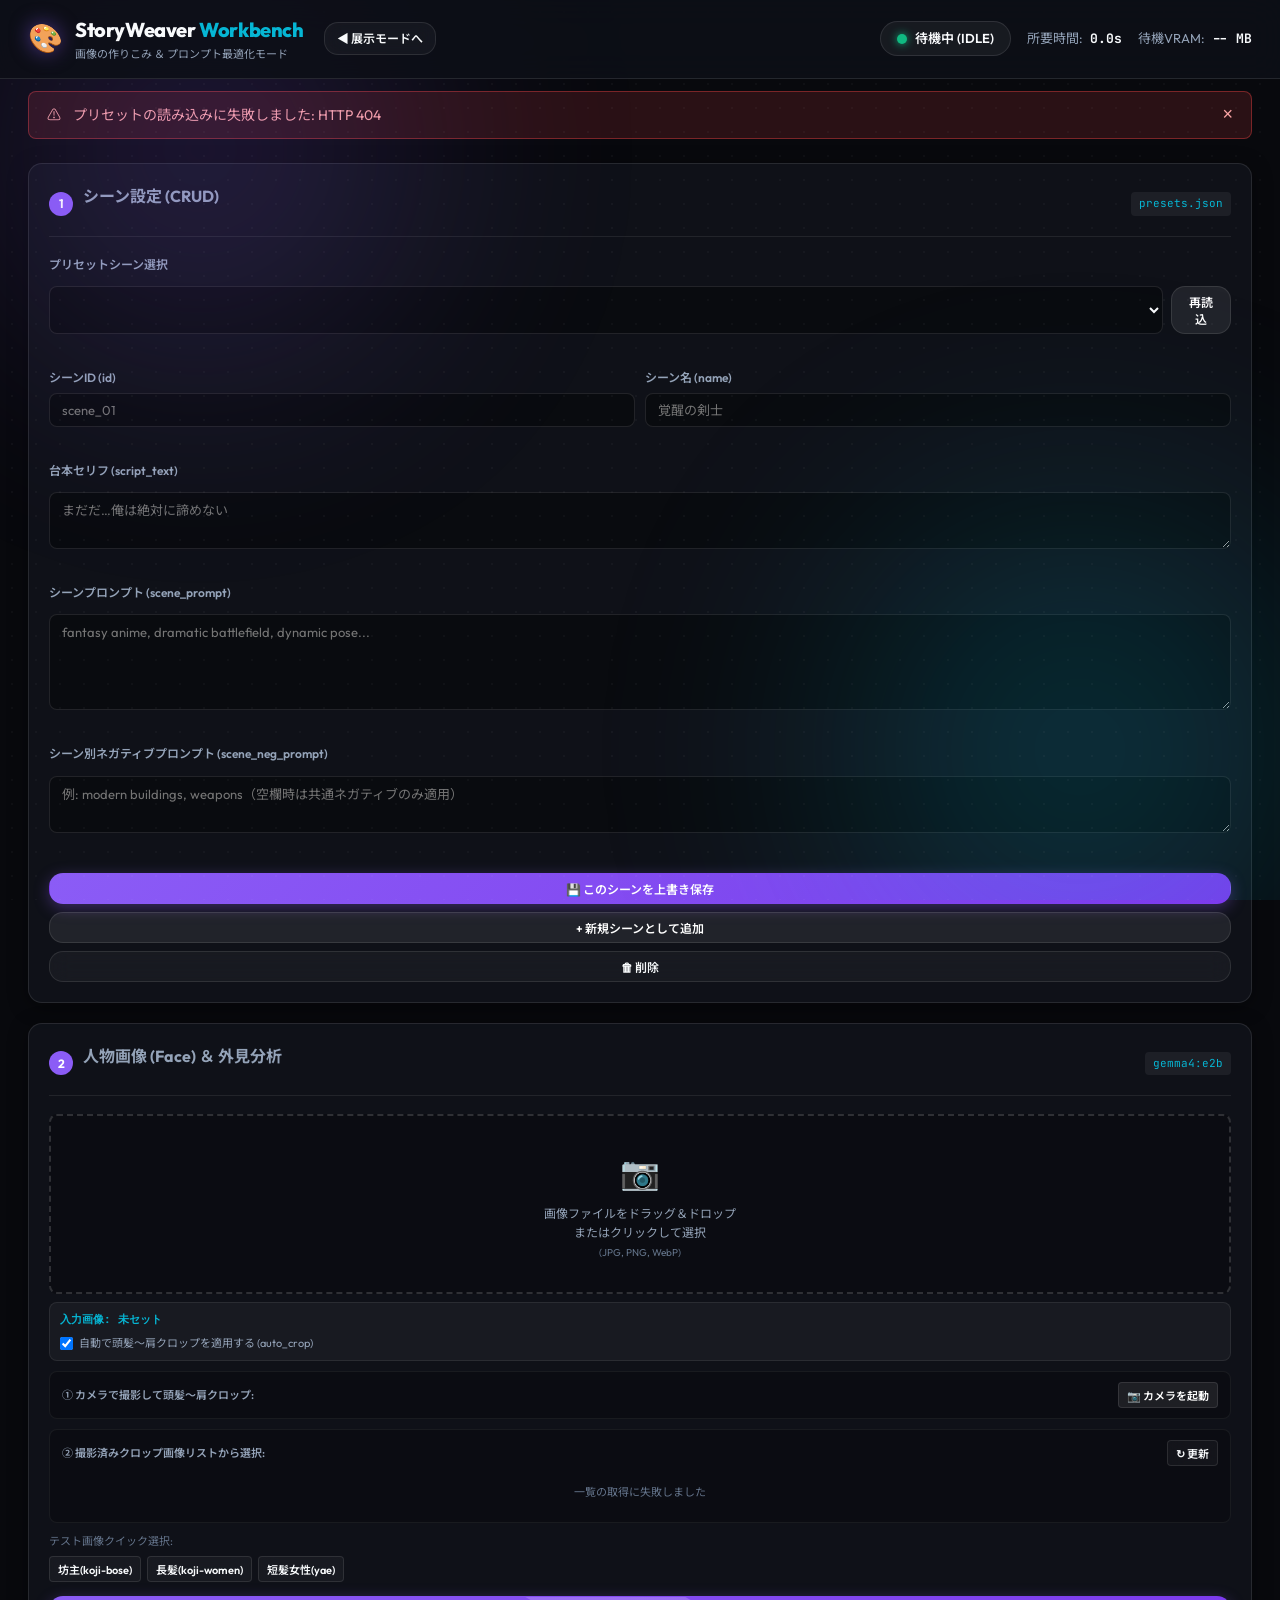
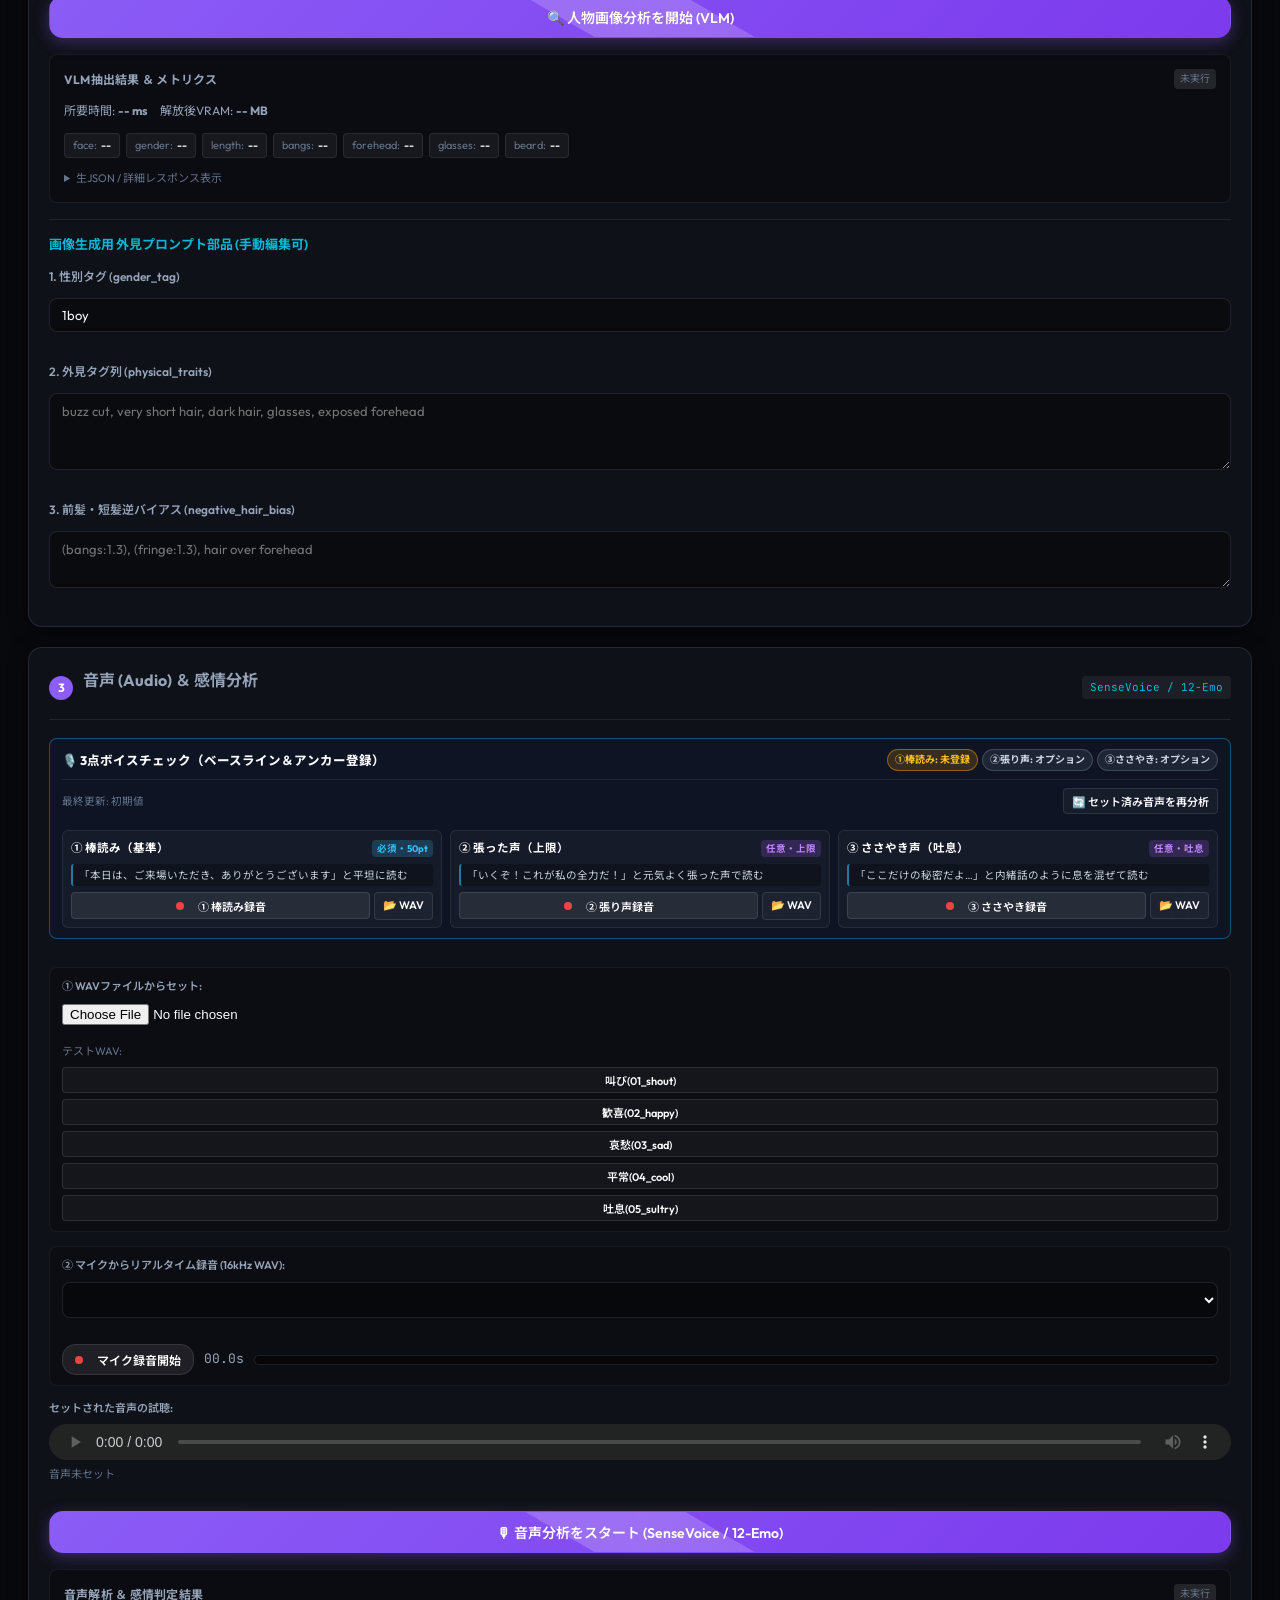
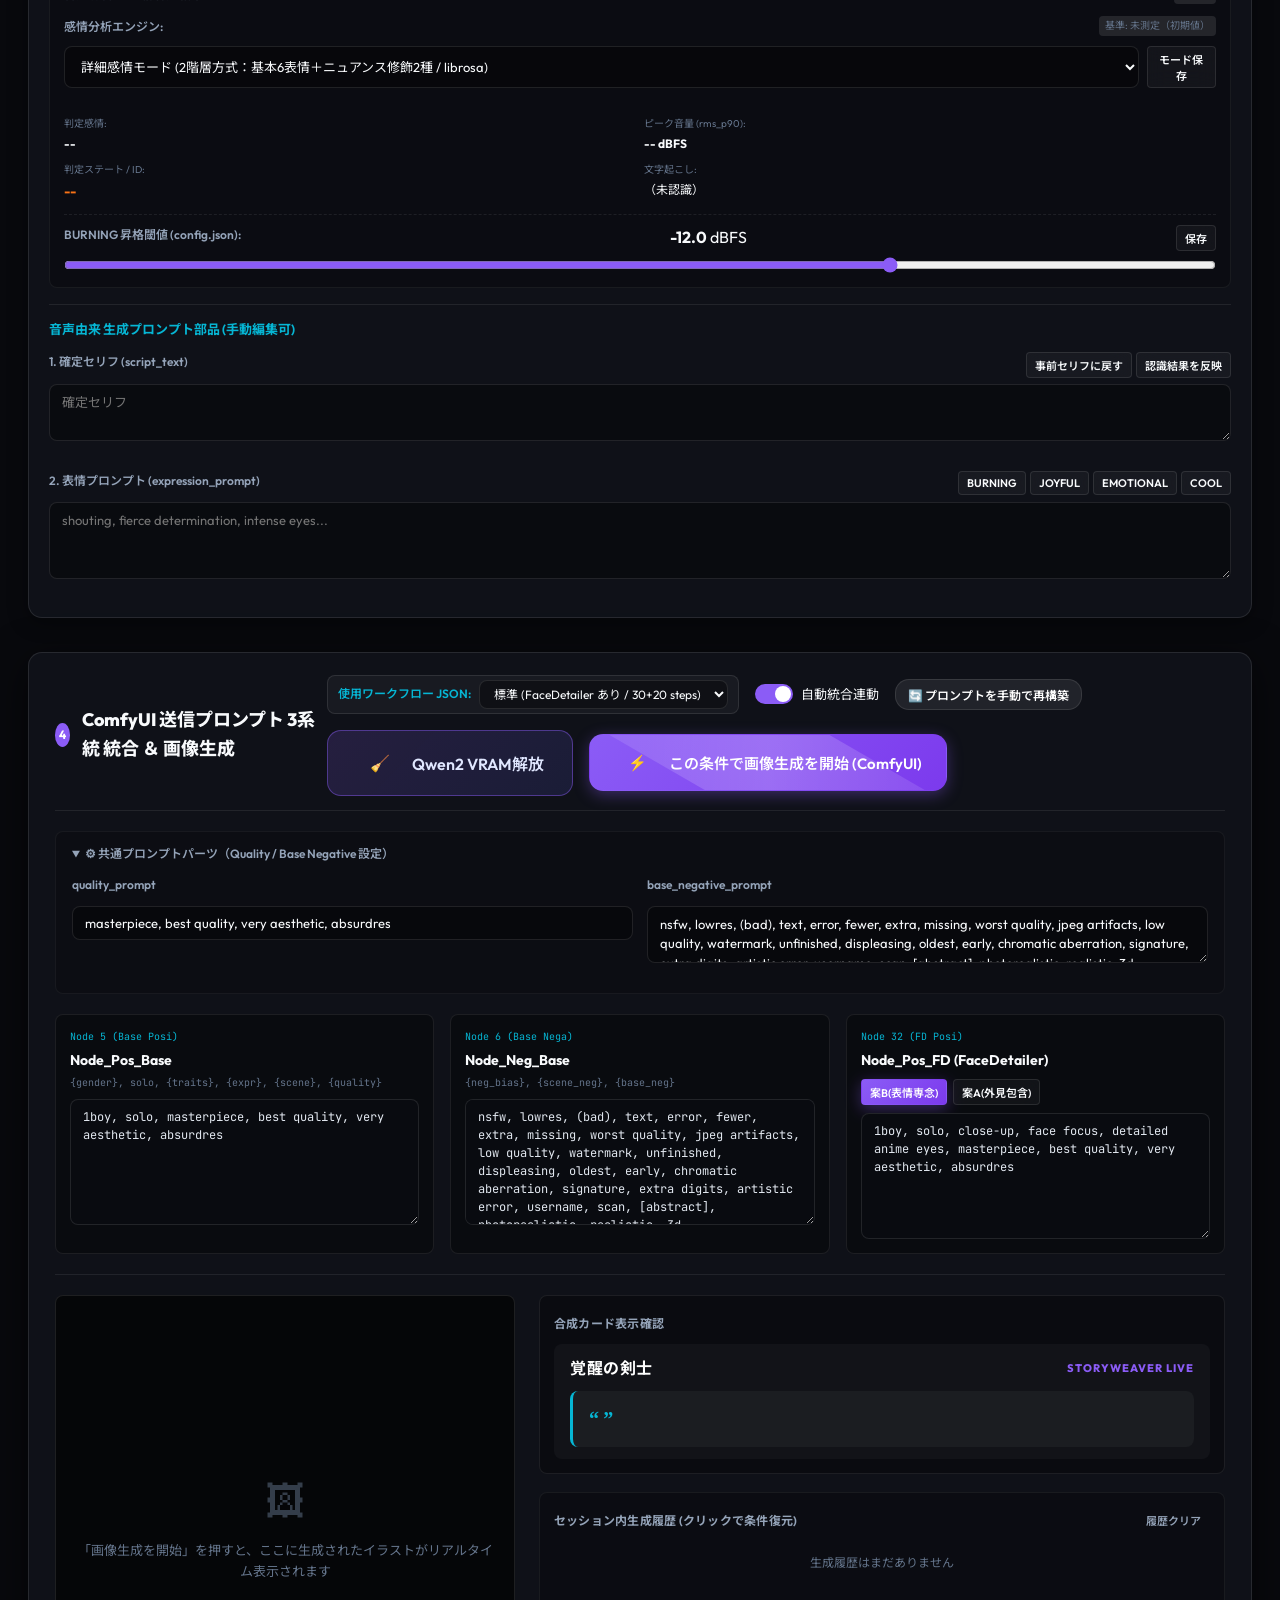
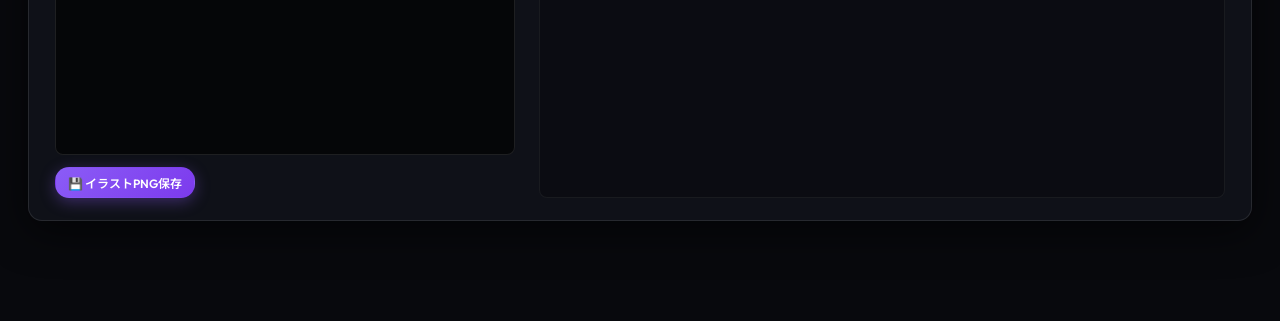
==== commit 71043862: "Initial commit without models, media, or secrets" ====
--- a/static/workbench.html
+++ b/static/workbench.html
@@ -100,6 +100,11 @@
           <textarea id="wb-scene-prompt" class="form-textarea" rows="4" placeholder="fantasy anime, dramatic battlefield, dynamic pose..."></textarea>
         </div>
 
+        <div class="form-group">
+          <label for="wb-scene-neg-prompt" class="form-label">シーン別ネガティブプロンプト (scene_neg_prompt)</label>
+          <textarea id="wb-scene-neg-prompt" class="form-textarea" rows="2" placeholder="例: modern buildings, weapons（空欄時は共通ネガティブのみ適用）"></textarea>
+        </div>
+
         <div class="scene-crud-actions">
           <button id="wb-btn-save-current-scene" class="btn btn-primary btn-small">💾 このシーンを上書き保存</button>
           <button id="wb-btn-add-scene" class="btn btn-secondary btn-small">+ 新規シーンとして追加</button>
@@ -131,6 +136,68 @@
             <input type="file" id="face-file-input" accept="image/*" class="hidden">
           </div>
 
+          <!-- 現在セットされている入力画像ステータス＆自動クロップオプション -->
+          <div class="wb-face-source-bar">
+            <span id="wb-current-face-label" class="wb-current-face-label">入力画像: 未セット</span>
+            <label class="wb-autocrop-check" title="ローカルファイル選択時に自動で頭髪〜肩クロップを適用します">
+              <input type="checkbox" id="wb-auto-crop-check" checked>
+              <span>自動で頭髪〜肩クロップを適用する (auto_crop)</span>
+            </label>
+          </div>
+
+          <!-- ① カメラで撮影してクロップ機能 -->
+          <div class="wb-camera-capture-box">
+            <div class="wb-subbox-header">
+              <span class="method-label">① カメラで撮影して頭髪〜肩クロップ:</span>
+              <button type="button" id="wb-btn-toggle-camera" class="btn btn-secondary btn-xs">📷 カメラを起動</button>
+            </div>
+
+            <div id="wb-camera-panel" class="wb-camera-panel hidden">
+              <div class="form-group">
+                <select id="wb-select-camera" class="form-select form-select-sm"></select>
+              </div>
+
+              <!-- ライブプレビュー（頭・肩ガイド枠付き）またはクロップ確認プレビュー -->
+              <div class="wb-camera-viewfinder" id="wb-camera-viewfinder">
+                <video id="wb-camera-video" autoplay playsinline muted></video>
+                <canvas id="wb-camera-canvas" class="hidden"></canvas>
+                <img id="wb-camera-crop-preview" class="hidden" alt="クロップ確認プレビュー">
+
+                <!-- 頭・肩ガイド枠 -->
+                <div class="wb-guide-overlay" id="wb-guide-overlay">
+                  <svg class="guide-svg" viewBox="0 0 400 500" preserveAspectRatio="none">
+                    <path class="guide-corner" d="M 30,70 L 30,30 L 70,30" />
+                    <path class="guide-corner" d="M 370,70 L 370,30 L 330,30" />
+                    <path class="guide-corner" d="M 30,430 L 30,470 L 70,470" />
+                    <path class="guide-corner" d="M 370,430 L 370,470 L 330,470" />
+                    <ellipse cx="200" cy="180" rx="90" ry="120" class="guide-head" />
+                    <path d="M 160,290 C 140,340 70,370 20,410 L 20,490 L 380,490 L 380,410 C 330,370 260,340 240,290 Z" class="guide-shoulders" />
+                  </svg>
+                </div>
+              </div>
+
+              <div id="wb-camera-live-actions" class="wb-camera-actions">
+                <button type="button" id="wb-btn-capture-crop" class="btn btn-primary btn-small btn-full">✂️ 撮影してクロップ</button>
+              </div>
+
+              <div id="wb-camera-review-actions" class="wb-camera-actions hidden">
+                <button type="button" id="wb-btn-retake-camera" class="btn btn-glass btn-small">↺ 撮り直す</button>
+                <button type="button" id="wb-btn-use-cropped" class="btn btn-primary btn-small">✓ このクロップ画像を入力にセット</button>
+              </div>
+            </div>
+          </div>
+
+          <!-- ② 撮影済みクロップ画像リストから選択 -->
+          <div class="wb-captured-list-box">
+            <div class="wb-subbox-header">
+              <span class="method-label">② 撮影済みクロップ画像リストから選択:</span>
+              <button type="button" id="wb-btn-refresh-captured" class="btn btn-glass btn-xs" title="一覧を再読込">↻ 更新</button>
+            </div>
+            <div id="wb-captured-faces-grid" class="wb-captured-faces-grid">
+              <div class="wb-captured-empty">読み込み中...</div>
+            </div>
+          </div>
+
           <!-- テスト画像クイックセットボタン -->
           <div class="face-quick-set">
             <span class="quick-set-label">テスト画像クイック選択:</span>
@@ -210,6 +277,85 @@
       </div>
 
       <div class="wb-panel-body">
+        <!-- 3点ボイスチェック（ベースライン＆アンカー登録） -->
+        <details class="wb-calib-details" id="wb-calib-details" open>
+          <summary class="wb-calib-summary">
+            <span class="wb-calib-title">🎙️ 3点ボイスチェック（ベースライン＆アンカー登録）</span>
+            <div class="wb-calib-badges">
+              <span id="wb-badge-normal" class="wb-vc-badge unregistered">①棒読み: 未登録</span>
+              <span id="wb-badge-power" class="wb-vc-badge optional">②張り声: オプション</span>
+              <span id="wb-badge-whisper" class="wb-vc-badge optional">③ささやき: オプション</span>
+            </div>
+          </summary>
+          <div class="wb-calib-body">
+            <div class="wb-calib-meta-row">
+              <span id="wb-calib-updated-at" class="wb-calib-updated">最終更新: 初期値</span>
+              <button type="button" id="wb-btn-reanalyze-after-calib" class="btn btn-glass btn-xs" title="現在のセット済み音声を最新ベースラインで再分析">🔄 セット済み音声を再分析</button>
+            </div>
+            <div id="wb-calib-chips" class="wb-calib-chips"></div>
+
+            <div class="wb-calib-grid">
+              <!-- ① 棒読み (normal) -->
+              <div class="wb-vc-card" data-wb-vc="normal">
+                <div class="wb-vc-head">
+                  <strong>① 棒読み（基準）</strong>
+                  <span class="wb-vc-tag req">必須・50pt</span>
+                </div>
+                <p class="wb-vc-guide">「本日は、ご来場いただき、ありがとうございます」と平坦に読む</p>
+                <div class="wb-vc-actions">
+                  <button type="button" class="btn btn-secondary btn-xs wb-btn-calib-rec" data-calib-mode="normal">
+                    <span class="rec-dot"></span>
+                    <span class="wb-calib-btn-label">① 棒読み録音</span>
+                  </button>
+                  <label class="btn btn-glass btn-xs wb-calib-file-label" title="WAVファイルで①棒読み基準を登録">
+                    <span>📂 WAV</span>
+                    <input type="file" accept="audio/wav" class="wb-calib-file-input hidden" data-calib-mode="normal">
+                  </label>
+                </div>
+              </div>
+
+              <!-- ② 張った声 (power) -->
+              <div class="wb-vc-card" data-wb-vc="power">
+                <div class="wb-vc-head">
+                  <strong>② 張った声（上限）</strong>
+                  <span class="wb-vc-tag opt">任意・上限</span>
+                </div>
+                <p class="wb-vc-guide">「いくぞ！これが私の全力だ！」と元気よく張った声で読む</p>
+                <div class="wb-vc-actions">
+                  <button type="button" class="btn btn-secondary btn-xs wb-btn-calib-rec" data-calib-mode="power">
+                    <span class="rec-dot"></span>
+                    <span class="wb-calib-btn-label">② 張り声録音</span>
+                  </button>
+                  <label class="btn btn-glass btn-xs wb-calib-file-label" title="WAVファイルで②張った声アンカーを登録">
+                    <span>📂 WAV</span>
+                    <input type="file" accept="audio/wav" class="wb-calib-file-input hidden" data-calib-mode="power">
+                  </label>
+                </div>
+              </div>
+
+              <!-- ③ ささやき声 (whisper) -->
+              <div class="wb-vc-card" data-wb-vc="whisper">
+                <div class="wb-vc-head">
+                  <strong>③ ささやき声（吐息）</strong>
+                  <span class="wb-vc-tag opt">任意・吐息</span>
+                </div>
+                <p class="wb-vc-guide">「ここだけの秘密だよ…」と内緒話のように息を混ぜて読む</p>
+                <div class="wb-vc-actions">
+                  <button type="button" class="btn btn-secondary btn-xs wb-btn-calib-rec" data-calib-mode="whisper">
+                    <span class="rec-dot"></span>
+                    <span class="wb-calib-btn-label">③ ささやき録音</span>
+                  </button>
+                  <label class="btn btn-glass btn-xs wb-calib-file-label" title="WAVファイルで③ささやき声アンカーを登録">
+                    <span>📂 WAV</span>
+                    <input type="file" accept="audio/wav" class="wb-calib-file-input hidden" data-calib-mode="whisper">
+                  </label>
+                </div>
+              </div>
+            </div>
+            <div id="wb-calib-progress" class="wb-calib-progress hidden"></div>
+          </div>
+        </details>
+
         <!-- 音声準備（ファイル or 録音） -->
         <div class="audio-input-methods">
           <!-- 系統1: ファイルアップロード -->
@@ -225,6 +371,7 @@
               <button class="btn btn-glass btn-xs" data-audio="02_happy.wav">歓喜(02_happy)</button>
               <button class="btn btn-glass btn-xs" data-audio="03_sad.wav">哀愁(03_sad)</button>
               <button class="btn btn-glass btn-xs" data-audio="04_cool.wav">平常(04_cool)</button>
+              <button class="btn btn-glass btn-xs" data-audio="05_sultry.wav">吐息(05_sultry)</button>
             </div>
           </div>
 
@@ -267,35 +414,128 @@
             <span id="wb-audio-badge" class="badge-mini">未実行</span>
           </div>
 
-          <!-- 分析モード切り替え -->
+          <!-- 分析モード切り替え ＆ キャリブレーション状態 -->
           <div class="form-group" style="margin-bottom: 8px;">
-            <label for="wb-select-emotion-mode" class="form-label">感情分析エンジン:</label>
+            <div class="label-with-actions" style="margin-bottom: 4px;">
+              <label for="wb-select-emotion-mode" class="form-label" style="margin-bottom: 0;">感情分析エンジン:</label>
+              <span id="wb-audio-calib-chip" class="badge-mini" title="現在の棒読み基準（ベースライン）状態">基準: 未測定（初期値）</span>
+            </div>
             <div class="input-row">
               <select id="wb-select-emotion-mode" class="form-select form-select-sm">
-                <option value="detailed_12">詳細12感情モード (3次元VAD + openSMILE eGeMAPSv02)</option>
+                <option value="detailed_12">詳細感情モード (2階層方式：基本6表情＋ニュアンス修飾2種 / librosa)</option>
+                <option value="qwen2_audio_hybrid">Qwen2-Audio + Gemma 4 ハイブリッド (Step1: 聴覚知覚 ＋ Step2: 物理差分×Gemma4採点)</option>
                 <option value="standard">従来モード (SenseVoice + 声量5段階判定)</option>
               </select>
               <button id="wb-btn-save-mode" class="btn btn-glass btn-xs" title="config.jsonに保存">モード保存</button>
             </div>
           </div>
 
-          <!-- 12感情モード詳細カード (detailed_12用) -->
+          <!-- Qwen2-Audio 指示プロンプト調整パネル（qwen2_audio_hybrid時のみ有効・手動編集可） -->
+          <details class="wb-details wb-qwen-prompt-box" id="wb-qwen-prompt-details" style="margin-bottom: 10px;">
+            <summary>⚙️ Qwen2-Audio (Step 1) / Gemma 4 e2b (Step 2) プロンプト調整</summary>
+            <div class="wb-qwen-prompt-body" style="padding: 8px 0;">
+              <div class="form-group">
+                <div class="label-with-actions">
+                  <label for="wb-qwen-system-prompt" class="form-label">Step 1: Qwen2-Audio 聴覚質問プロンプト (英語)</label>
+                  <button type="button" id="wb-btn-reset-qwen-prompt" class="btn btn-glass btn-xs">初期プロンプトに戻す</button>
+                </div>
+                <textarea id="wb-qwen-system-prompt" class="form-textarea" rows="2" placeholder="What is the emotion of the speaker and does the speaker whisper or shout?"></textarea>
+              </div>
+              <div class="form-group" style="margin-bottom: 0;">
+                <label for="wb-qwen-custom-instruction" class="form-label">Step 2: Gemma 4 e2b への追加採点ルール (任意)</label>
+                <textarea id="wb-qwen-custom-instruction" class="form-textarea" rows="2" placeholder="Optional additional scoring instructions for Gemma 4 e2b..."></textarea>
+              </div>
+            </div>
+          </details>
+
+          <!-- Qwen2-Audio ハイブリッド分析結果カード (qwen2_audio_hybrid用) -->
+          <div id="wb-qwen-results-card" class="wb-qwen-results-card hidden">
+            <!-- ニュアンス要約 ＆ メトリクス -->
+            <div class="qwen-summary-banner">
+              <div class="qwen-nuance-tag-wrap">
+                <span class="qwen-label">Overall Impression:</span>
+                <span id="wb-qwen-nuance-badge" class="qwen-nuance-badge">--</span>
+              </div>
+              <div class="qwen-metrics-chips">
+                <span class="metric-chip">推論合計: <strong id="wb-qwen-time-val">-- s</strong></span>
+                <span class="metric-chip">Qwen2 VRAM: <strong id="wb-qwen-vram-val">-- MB</strong></span>
+              </div>
+            </div>
+
+            <!-- Step 1: Qwen2-Audio 感情・発声読み取り結果 (英語そのまま表示) -->
+            <div class="qwen-comment-card">
+              <div class="qwen-comment-head">
+                <span class="qwen-avatar-icon">🎙️</span>
+                <span class="qwen-comment-title">Step 1: Qwen2-Audio 感情・発声読み取り結果 (Acoustic Perception - EN)</span>
+              </div>
+              <p id="wb-qwen-perception-en" class="qwen-comment-body" style="font-family: 'JetBrains Mono', monospace; font-size: 12px;">--</p>
+            </div>
+
+            <!-- Step 2 Input: Gemma 4 e2b へ渡す物理量分析内容 (Semantic Bridge - 英語そのまま表示) -->
+            <div class="qwen-comment-card" style="border-left-color: #38bdf8;">
+              <div class="qwen-comment-head">
+                <span class="qwen-avatar-icon">📐</span>
+                <span class="qwen-comment-title" style="color: #7dd3fc;">Step 2 Input: Gemma 4 e2b 投入物理分析 (Physical Voice Analysis / Semantic Bridge - EN)</span>
+              </div>
+              <p id="wb-qwen-semantic-bridge-en" class="qwen-comment-body" style="white-space: pre-line; font-family: 'JetBrains Mono', monospace; font-size: 11.5px; line-height: 1.5;">--</p>
+            </div>
+
+            <!-- 棒読み基準からの物理変化メーター -->
+            <div class="qwen-deltas-card">
+              <div class="deltas-title">📊 棒読み基準からの物理変化メーター (baseline_deltas)</div>
+              <div class="deltas-grid" id="wb-qwen-deltas-grid">
+                <!-- JSで動的描画 -->
+              </div>
+            </div>
+
+            <!-- 2階層感情（Primary / Nuance）ハイライトカード -->
+            <div class="top-emotions-row" style="margin-top: 8px;">
+              <div class="top-emo-card primary-emo" id="wb-qwen-top1-card">
+                <div class="emo-card-header">
+                  <span class="emo-card-rank">PRIMARY</span>
+                  <span class="emo-card-score" id="wb-qwen-top1-score-wrap"><strong id="wb-qwen-top1-score">--</strong> pt</span>
+                </div>
+                <div class="emo-card-main">
+                  <span class="emo-card-icon" id="wb-qwen-top1-icon">✨</span>
+                  <span class="emo-card-name" id="wb-qwen-top1-name">--</span>
+                </div>
+              </div>
+              <div class="top-emo-card secondary-emo" id="wb-qwen-top2-card">
+                <div class="emo-card-header">
+                  <span class="emo-card-rank" id="wb-qwen-top2-rank">NUANCE</span>
+                  <span class="emo-card-score" id="wb-qwen-top2-score-wrap"><strong id="wb-qwen-top2-score">--</strong> pt</span>
+                </div>
+                <div class="emo-card-main">
+                  <span class="emo-card-icon" id="wb-qwen-top2-icon">✨</span>
+                  <span class="emo-card-name" id="wb-qwen-top2-name">--</span>
+                </div>
+              </div>
+            </div>
+
+            <!-- 8感情スコア一覧アコーディオン -->
+            <details class="wb-details" style="margin-top: 8px;">
+              <summary>📈 8感情スコア一覧（基本6感情＋修飾2種）</summary>
+              <div class="e12-list" id="wb-qwen-e8-list" style="margin-top: 6px;"></div>
+            </details>
+          </div>
+
+          <!-- 2階層感情モード詳細カード (detailed_12用) -->
           <div id="wb-detailed-12-card" class="wb-detailed-12-card hidden">
             <div class="top-emotions-row">
-              <div class="top-emo-card primary-emo">
+              <div class="top-emo-card primary-emo" id="wb-top1-card">
                 <div class="emo-card-header">
-                  <span class="emo-card-rank">TOP 1</span>
-                  <span class="emo-card-score"><strong id="wb-top1-score">--</strong> pt</span>
+                  <span class="emo-card-rank">PRIMARY</span>
+                  <span class="emo-card-score" id="wb-top1-score-wrap"><strong id="wb-top1-score">--</strong> pt</span>
                 </div>
                 <div class="emo-card-main">
                   <span class="emo-card-icon" id="wb-top1-icon">✨</span>
                   <span class="emo-card-name" id="wb-top1-name">--</span>
                 </div>
               </div>
-              <div class="top-emo-card secondary-emo">
+              <div class="top-emo-card secondary-emo" id="wb-top2-card">
                 <div class="emo-card-header">
-                  <span class="emo-card-rank">TOP 2</span>
-                  <span class="emo-card-score"><strong id="wb-top2-score">--</strong> pt</span>
+                  <span class="emo-card-rank" id="wb-top2-rank">NUANCE</span>
+                  <span class="emo-card-score" id="wb-top2-score-wrap"><strong id="wb-top2-score">--</strong> pt</span>
                 </div>
                 <div class="emo-card-main">
                   <span class="emo-card-icon" id="wb-top2-icon">✨</span>
@@ -305,9 +545,13 @@
             </div>
 
             <details class="wb-details" style="margin-top: 8px;">
-              <summary>📊 7基礎音響指標 ＆ 12感情全スコアを展開</summary>
+              <summary>📊 7基礎音響指標 ＆ 全8項目（基本6＋修飾2）＆ 生特徴量(16項目)を展開</summary>
               <div class="f7-grid" id="wb-f7-grid" style="margin-top: 6px;"></div>
               <div class="e12-list" id="wb-e12-list" style="margin-top: 6px;"></div>
+              <div class="wb-raw-features-wrap" style="margin-top: 8px;">
+                <div class="wb-raw-title">🔬 生特徴量 (raw_features 16項目 vs 現在ベースライン)</div>
+                <div class="wb-raw-grid" id="wb-raw-features-grid"></div>
+              </div>
             </details>
           </div>
 
@@ -384,6 +628,14 @@
       </div>
 
       <div class="bottom-controls">
+        <div class="wb-workflow-selector">
+          <label for="wb-workflow-select" class="wb-workflow-label">使用ワークフロー JSON:</label>
+          <select id="wb-workflow-select" class="form-select form-select-sm wb-workflow-select">
+            <option value="storyweaver_anime_api.json">標準 (FaceDetailer あり / 30+20 steps)</option>
+            <option value="storyweaver_anime_nofd_api.json">高速 (FaceDetailer なし / 30 steps)</option>
+          </select>
+        </div>
+
         <label class="toggle-control" title="部品が変更されたときに自動で3系統プロンプトを再組み立て">
           <input type="checkbox" id="wb-auto-assemble-toggle" checked>
           <span class="toggle-slider"></span>
@@ -392,6 +644,11 @@
 
         <button id="wb-btn-manual-assemble" class="btn btn-secondary btn-small">
           🔄 プロンプトを手動で再構築
+        </button>
+
+        <button id="wb-btn-qwen-unload" class="btn btn-secondary btn-large" title="Qwen2-Audio が保持している VRAM（約6GB）を解放し、ComfyUI の実行メモリを確保します">
+          <span class="btn-icon">🧹</span>
+          <span>Qwen2 VRAM解放</span>
         </button>
 
         <button id="wb-btn-start-generate" class="btn btn-primary btn-large btn-glow wb-btn-run">
@@ -433,15 +690,18 @@
         <div class="prompt-col-header">
           <span class="prompt-node-tag">Node 6 (Base Nega)</span>
           <h4 class="prompt-col-title">Node_Neg_Base</h4>
-          <span class="prompt-rule">{neg_bias}, {base_neg}</span>
+          <span class="prompt-rule">{neg_bias}, {scene_neg}, {base_neg}</span>
         </div>
         <textarea id="wb-prompt-neg-base" class="form-textarea prompt-editor" rows="6"></textarea>
       </div>
 
       <!-- 3. Node_Pos_FD (Node 32) -->
-      <div class="prompt-col">
+      <div class="prompt-col" id="wb-col-pos-fd">
         <div class="prompt-col-header">
-          <span class="prompt-node-tag">Node 32 (FD Posi)</span>
+          <div class="prompt-node-tag-row">
+            <span class="prompt-node-tag">Node 32 (FD Posi)</span>
+            <span id="wb-fd-disabled-badge" class="wb-fd-disabled-badge hidden">FDなしJSON選択中は未使用</span>
+          </div>
           <h4 class="prompt-col-title">Node_Pos_FD (FaceDetailer)</h4>
           <div class="fd-toggle-row">
             <button id="wb-btn-fd-mode-b" class="btn btn-xs btn-primary" title="案B: 表情専念（正式採用）">案B(表情専念)</button>
--- a/static/style.css
+++ b/static/style.css
@@ -411,6 +411,124 @@
   color: var(--text-sub);
 }
 
+/* STEP 1: AIモデル手動スタンバイバー */
+.step1-standby-bar {
+  display: flex;
+  align-items: center;
+  justify-content: space-between;
+  gap: 16px;
+  padding: 14px 20px;
+  margin-bottom: 24px;
+  border-radius: var(--radius-md);
+  background: rgba(18, 22, 34, 0.78);
+  border: 1px solid var(--border-glass);
+  backdrop-filter: blur(16px);
+  transition: var(--transition);
+}
+
+.step1-standby-bar.is-loading {
+  border-color: rgba(6, 182, 212, 0.55);
+  box-shadow: 0 0 22px rgba(6, 182, 212, 0.18);
+}
+
+.step1-standby-bar.is-ready {
+  border-color: rgba(16, 185, 129, 0.55);
+  background: rgba(16, 185, 129, 0.08);
+  box-shadow: 0 0 22px rgba(16, 185, 129, 0.15);
+}
+
+.standby-info {
+  display: flex;
+  align-items: center;
+  gap: 12px;
+  min-width: 0;
+}
+
+.standby-status-dot {
+  width: 11px;
+  height: 11px;
+  border-radius: 50%;
+  flex-shrink: 0;
+  background: #64748b;
+}
+
+.standby-status-dot.is-idle {
+  background: #64748b;
+}
+
+.standby-status-dot.is-partial {
+  background: #f59e0b;
+  box-shadow: 0 0 10px rgba(245, 158, 11, 0.7);
+}
+
+.standby-status-dot.is-loading {
+  background: var(--accent-cyan);
+  box-shadow: 0 0 12px var(--accent-cyan);
+  animation: pulseSymbol 1s infinite alternate;
+}
+
+.standby-status-dot.is-ready {
+  background: var(--accent-cool);
+  box-shadow: 0 0 10px var(--accent-cool);
+}
+
+.standby-texts {
+  display: flex;
+  flex-direction: column;
+  gap: 2px;
+}
+
+.standby-title {
+  font-size: 14px;
+  font-weight: 700;
+  color: var(--text-main);
+}
+
+.standby-sub {
+  font-size: 12px;
+  color: var(--text-sub);
+}
+
+.standby-actions {
+  flex-shrink: 0;
+}
+
+.btn-standby {
+  background: linear-gradient(135deg, rgba(139, 92, 246, 0.25), rgba(6, 182, 212, 0.25));
+  border: 1px solid rgba(139, 92, 246, 0.5);
+  color: #fff;
+  padding: 10px 18px;
+  font-size: 13px;
+  font-weight: 700;
+}
+
+.btn-standby:hover:not(:disabled) {
+  background: linear-gradient(135deg, rgba(139, 92, 246, 0.45), rgba(6, 182, 212, 0.4));
+  border-color: rgba(6, 182, 212, 0.7);
+  box-shadow: 0 0 18px rgba(139, 92, 246, 0.35);
+}
+
+.btn-standby.is-ready {
+  background: rgba(16, 185, 129, 0.16);
+  border-color: rgba(16, 185, 129, 0.55);
+  color: #a7f3d0;
+}
+
+.btn-standby:disabled {
+  opacity: 0.7;
+  cursor: wait;
+}
+
+@media (max-width: 768px) {
+  .step1-standby-bar {
+    flex-direction: column;
+    align-items: stretch;
+  }
+  .standby-actions .btn-standby {
+    width: 100%;
+  }
+}
+
 /* STEP 1: Scenes Grid */
 .scenes-grid {
   display: grid;
@@ -531,12 +649,121 @@
   overflow: hidden;
 }
 
-#camera-video,
-#camera-snapshot-preview {
+#camera-video {
   width: 100%;
   height: 100%;
   object-fit: cover;
   transform: scaleX(-1); /* 自撮り用ミラー表示 */
+}
+
+#camera-snapshot-preview {
+  width: 100%;
+  height: 100%;
+  object-fit: contain;
+  background: #050609;
+  transform: none; /* canvas側で反転済みのため再反転しない */
+}
+
+.camera-viewfinder.cropped-mode {
+  aspect-ratio: 1 / 1;
+  max-width: 480px;
+  border-color: rgba(6, 182, 212, 0.5);
+  box-shadow: 0 12px 40px rgba(0, 0, 0, 0.7), 0 0 25px rgba(6, 182, 212, 0.2);
+}
+
+.crop-preview-badge {
+  position: absolute;
+  top: 14px;
+  left: 14px;
+  background: rgba(6, 182, 212, 0.88);
+  color: #fff;
+  padding: 5px 14px;
+  border-radius: var(--radius-full);
+  font-size: 12px;
+  font-weight: 700;
+  box-shadow: 0 4px 12px rgba(0, 0, 0, 0.45);
+  pointer-events: none;
+}
+
+.crop-confirm-notice {
+  width: 100%;
+  max-width: 560px;
+  background: rgba(15, 23, 42, 0.8);
+  border: 1px solid rgba(6, 182, 212, 0.35);
+  border-radius: var(--radius-md);
+  padding: 14px 18px;
+  display: flex;
+  flex-direction: column;
+  gap: 8px;
+  text-align: center;
+}
+
+.crop-notice-main {
+  display: flex;
+  align-items: center;
+  justify-content: center;
+  gap: 8px;
+  font-size: 14px;
+  font-weight: 700;
+  color: #e2e8f0;
+}
+
+.step2-vlm-progress {
+  display: flex;
+  align-items: center;
+  justify-content: center;
+  gap: 8px;
+  font-size: 12px;
+  color: #c4b5fd;
+}
+
+/* STEP 3 Cropped Face Thumbnail */
+.studio-top-meta {
+  display: flex;
+  align-items: center;
+  justify-content: space-between;
+  gap: 12px;
+  margin-bottom: 18px;
+}
+
+.studio-top-meta .card-chip {
+  margin-bottom: 0;
+}
+
+.step3-cropped-thumb-box {
+  display: flex;
+  align-items: center;
+  gap: 10px;
+  background: rgba(255, 255, 255, 0.05);
+  border: 1px solid rgba(6, 182, 212, 0.35);
+  border-radius: var(--radius-md);
+  padding: 5px 10px 5px 6px;
+}
+
+#step3-cropped-thumb {
+  width: 48px;
+  height: 48px;
+  border-radius: 8px;
+  object-fit: cover;
+  border: 1px solid rgba(255, 255, 255, 0.25);
+}
+
+.step3-thumb-meta {
+  display: flex;
+  flex-direction: column;
+  text-align: left;
+  line-height: 1.25;
+}
+
+.thumb-label {
+  font-size: 11px;
+  font-weight: 700;
+  color: var(--accent-cyan);
+}
+
+.thumb-sub {
+  font-size: 10px;
+  color: var(--text-dim);
 }
 
 /* ガイドオーバーレイ */
@@ -1064,7 +1291,7 @@
 .art-card {
   width: 440px;
   background: linear-gradient(145deg, #181926, #0e0f17);
-  border-radius: 18px;
+  border-radius: 0;
   padding: 16px;
   box-shadow: 0 20px 60px rgba(0, 0, 0, 0.8), 0 0 40px rgba(139, 92, 246, 0.2);
   border: 1px solid rgba(255, 255, 255, 0.12);
@@ -1170,6 +1397,148 @@
   gap: 24px;
 }
 
+/* Card Column & History Strip */
+.card-column {
+  display: flex;
+  flex-direction: column;
+  gap: 16px;
+  align-items: center;
+  width: 440px;
+}
+
+.card-history-container {
+  width: 440px;
+  background: var(--bg-card);
+  border: 1px solid var(--border-glass);
+  border-radius: var(--radius-md);
+  padding: 12px 0 16px 0;
+  backdrop-filter: blur(20px);
+  display: flex;
+  flex-direction: column;
+  overflow: hidden;
+}
+
+.history-nav-row {
+  display: flex;
+  align-items: center;
+  justify-content: space-between;
+  padding: 0 16px 12px 16px;
+}
+
+.history-page-indicator {
+  font-size: 13px;
+  font-weight: 700;
+  color: var(--text-main);
+  letter-spacing: 0.5px;
+}
+
+.btn-history-nav {
+  background: rgba(255, 255, 255, 0.08);
+  border: 1px solid var(--border-glass);
+  color: #fff;
+  border-radius: 6px;
+  padding: 4px 12px;
+  font-size: 13px;
+  cursor: pointer;
+  transition: all 0.2s ease;
+}
+
+.btn-history-nav:hover:not(:disabled) {
+  background: rgba(255, 255, 255, 0.2);
+  border-color: rgba(255, 255, 255, 0.4);
+}
+
+.btn-history-nav:disabled {
+  opacity: 0.3;
+  cursor: not-allowed;
+}
+
+/* カルーセル・ビューポート（幅440px枠で左右のはみ出しをカット） */
+.card-carousel-viewport {
+  width: 440px;
+  height: 216px;
+  overflow: hidden;
+  position: relative;
+}
+
+.card-carousel-track,
+.card-history-strip {
+  display: flex;
+  gap: 16px;
+  position: absolute;
+  top: 3px;
+  left: 0;
+  height: 210px;
+  transition: transform 0.35s cubic-bezier(0.25, 1, 0.5, 1);
+  will-change: transform;
+}
+
+.history-thumb-item {
+  position: relative;
+  width: 210px;
+  height: 210px;
+  flex-shrink: 0;
+  border-radius: 12px;
+  overflow: hidden;
+  cursor: pointer;
+  border: 2px solid rgba(255, 255, 255, 0.2);
+  opacity: 0.4;
+  transform: scale(0.92);
+  transition: all 0.3s ease;
+  background: #000;
+  box-sizing: border-box;
+}
+
+.history-thumb-item img {
+  width: 100%;
+  height: 100%;
+  object-fit: cover;
+  display: block;
+}
+
+.history-thumb-item:hover:not(.active) {
+  opacity: 0.75;
+  border-color: rgba(255, 255, 255, 0.5);
+  transform: scale(0.95);
+}
+
+.history-thumb-item.active {
+  opacity: 1;
+  transform: scale(1.0);
+  border-color: #a78bfa;
+  box-shadow: 0 0 20px rgba(167, 139, 250, 0.55);
+}
+
+.history-thumb-badge {
+  position: absolute;
+  top: 8px;
+  left: 8px;
+  background: rgba(0, 0, 0, 0.75);
+  backdrop-filter: blur(4px);
+  border: 1px solid rgba(255, 255, 255, 0.25);
+  font-size: 11px;
+  font-weight: 800;
+  padding: 3px 8px;
+  border-radius: 4px;
+  color: #fff;
+  line-height: 1.2;
+}
+
+.btn-regen.loading {
+  pointer-events: none;
+  opacity: 0.8;
+  position: relative;
+}
+
+.btn-regen.loading svg {
+  animation: spin 1s linear infinite;
+}
+
+@keyframes spin {
+  from { transform: rotate(0deg); }
+  to { transform: rotate(360deg); }
+}
+
 .panel-section {
   background: var(--bg-card);
   border: 1px solid var(--border-glass);
@@ -1841,11 +2210,198 @@
   font-family: 'Outfit', sans-serif;
 }
 
-/* ベースライン登録ボックス */
+/* ベースライン登録ボックス & 3点ボイスチェック */
 .baseline-box {
   margin-top: 16px;
   border-top: 1px dashed rgba(255, 255, 255, 0.15);
   padding-top: 16px;
+}
+
+.voice-check-box {
+  background: rgba(15, 23, 42, 0.72);
+  border: 1px solid rgba(56, 189, 248, 0.35);
+  border-radius: 14px;
+  padding: 14px 18px;
+  margin-bottom: 18px;
+  box-shadow: 0 4px 20px rgba(0, 0, 0, 0.25);
+}
+
+.voice-check-summary {
+  display: flex;
+  justify-content: space-between;
+  align-items: center;
+  flex-wrap: wrap;
+  gap: 10px;
+  cursor: pointer;
+  list-style: none;
+  user-select: none;
+}
+
+.voice-check-summary::-webkit-details-marker {
+  display: none;
+}
+
+.voice-check-title-wrap {
+  display: flex;
+  align-items: center;
+  flex-wrap: wrap;
+  gap: 8px;
+}
+
+.voice-check-icon {
+  font-size: 18px;
+}
+
+.voice-check-title {
+  font-size: 15px;
+  font-weight: 800;
+  color: #f8fafc;
+}
+
+.vc-ready-msg {
+  font-size: 12px;
+  font-weight: 700;
+  color: #34d399;
+  background: rgba(16, 185, 129, 0.15);
+  border: 1px solid rgba(16, 185, 129, 0.4);
+  padding: 3px 10px;
+  border-radius: 999px;
+}
+
+.voice-check-badges {
+  display: flex;
+  flex-wrap: wrap;
+  gap: 6px;
+}
+
+.vc-status-badge {
+  font-size: 11px;
+  font-weight: 700;
+  padding: 3px 9px;
+  border-radius: 999px;
+  border: 1px solid transparent;
+}
+
+.vc-badge-registered {
+  background: rgba(16, 185, 129, 0.18);
+  border-color: rgba(16, 185, 129, 0.45);
+  color: #34d399;
+}
+
+.vc-badge-unregistered {
+  background: rgba(245, 158, 11, 0.18);
+  border-color: rgba(245, 158, 11, 0.45);
+  color: #fbbf24;
+}
+
+.vc-badge-optional {
+  background: rgba(148, 163, 184, 0.12);
+  border-color: rgba(148, 163, 184, 0.28);
+  color: #cbd5e1;
+}
+
+.voice-check-body {
+  margin-top: 12px;
+  padding-top: 12px;
+  border-top: 1px solid rgba(255, 255, 255, 0.08);
+  display: flex;
+  flex-direction: column;
+  gap: 12px;
+}
+
+.voice-check-desc {
+  font-size: 12.5px;
+  color: var(--text-sub, #cbd5e1);
+  line-height: 1.5;
+  margin: 0;
+}
+
+.voice-check-grid {
+  display: grid;
+  grid-template-columns: repeat(3, 1fr);
+  gap: 10px;
+}
+
+@media (max-width: 900px) {
+  .voice-check-grid {
+    grid-template-columns: 1fr;
+  }
+}
+
+.vc-mode-card {
+  background: rgba(255, 255, 255, 0.04);
+  border: 1px solid rgba(255, 255, 255, 0.1);
+  border-radius: 10px;
+  padding: 10px 12px;
+  display: flex;
+  flex-direction: column;
+  justify-content: space-between;
+  gap: 8px;
+}
+
+.vc-mode-header {
+  display: flex;
+  justify-content: space-between;
+  align-items: center;
+  gap: 6px;
+}
+
+.vc-mode-title {
+  font-size: 13px;
+  font-weight: 800;
+  color: #fff;
+}
+
+.vc-mode-tag {
+  font-size: 10px;
+  font-weight: 700;
+  padding: 2px 6px;
+  border-radius: 4px;
+}
+
+.vc-mode-tag.required {
+  background: rgba(56, 189, 248, 0.2);
+  color: #38bdf8;
+}
+
+.vc-mode-tag.optional {
+  background: rgba(168, 85, 247, 0.2);
+  color: #c084fc;
+}
+
+.vc-mode-guide {
+  font-size: 11.5px;
+  color: #e2e8f0;
+  background: rgba(0, 0, 0, 0.3);
+  border-left: 3px solid rgba(56, 189, 248, 0.6);
+  padding: 6px 8px;
+  border-radius: 4px;
+  margin: 0;
+  line-height: 1.4;
+}
+
+.btn-calib-toggle {
+  width: 100%;
+  justify-content: center;
+}
+
+.btn-calib-toggle.recording {
+  background: linear-gradient(135deg, #f97316, #ea580c) !important;
+  color: #fff !important;
+  border-color: #fb923c !important;
+  animation: recordingPulse 1.2s infinite;
+}
+
+.b-chip-power {
+  background: rgba(249, 115, 22, 0.18) !important;
+  color: #fdba74 !important;
+  border: 1px solid rgba(249, 115, 22, 0.35);
+}
+
+.b-chip-whisper {
+  background: rgba(168, 85, 247, 0.18) !important;
+  color: #d8b4fe !important;
+  border: 1px solid rgba(168, 85, 247, 0.35);
 }
 
 .baseline-status-card {
@@ -1912,57 +2468,646 @@
   margin-bottom: 20px;
 }
 
-
 /* ==========================================================================
-   Print Layout (@media print) — Optimized for A5/Postcard Art Sheet
+   Qwen2-Audio VRAM Management (Staff Modal)
    ========================================================================== */
+.qwen2-vram-group {
+  margin-bottom: 20px;
+  padding: 12px 14px;
+  border-radius: var(--radius-sm);
+  background: rgba(139, 92, 246, 0.06);
+  border: 1px solid rgba(139, 92, 246, 0.25);
+}
+
+.qwen2-vram-row {
+  display: flex;
+  flex-wrap: wrap;
+  align-items: center;
+  gap: 10px;
+  margin: 6px 0;
+}
+
+.qwen2-vram-status {
+  font-size: 12px;
+  font-weight: 600;
+  padding: 4px 10px;
+  border-radius: var(--radius-full);
+  background: rgba(255, 255, 255, 0.06);
+  color: var(--text-sub);
+  flex: 1;
+  min-width: 220px;
+}
+
+.qwen2-vram-status.is-loaded {
+  background: rgba(245, 158, 11, 0.16);
+  color: #fbbf24;
+  border: 1px solid rgba(245, 158, 11, 0.35);
+}
+
+.qwen2-vram-status.is-unloaded {
+  background: rgba(16, 185, 129, 0.14);
+  color: #34d399;
+  border: 1px solid rgba(16, 185, 129, 0.3);
+}
+
+/* ==========================================================================
+   Step 3: 2-Step Visitor Voice Flow Guide (STEP 3-1 Baseline -> STEP 3-2 Main)
+   ========================================================================== */
+.flow-guide {
+  display: flex;
+  align-items: stretch;
+  gap: 12px;
+  margin-bottom: 14px;
+}
+
+@media (max-width: 900px) {
+  .flow-guide {
+    flex-direction: column;
+  }
+  .flow-step-arrow {
+    transform: rotate(90deg);
+  }
+}
+
+.flow-step-card {
+  flex: 1;
+  background: var(--bg-card);
+  border: 1px solid var(--border-glass);
+  border-radius: var(--radius-md);
+  padding: 14px 16px;
+  transition: var(--transition);
+  display: flex;
+  flex-direction: column;
+  gap: 8px;
+}
+
+.flow-step-card.is-current {
+  border-color: rgba(139, 92, 246, 0.65);
+  box-shadow: 0 0 24px rgba(139, 92, 246, 0.22);
+  background: linear-gradient(135deg, rgba(139, 92, 246, 0.12), rgba(6, 182, 212, 0.06));
+}
+
+.flow-step-card.is-done {
+  border-color: rgba(16, 185, 129, 0.45);
+  background: rgba(16, 185, 129, 0.06);
+}
+
+.flow-step-header {
+  display: flex;
+  align-items: center;
+  gap: 8px;
+}
+
+.flow-step-num {
+  font-size: 11px;
+  font-weight: 800;
+  letter-spacing: 0.06em;
+  padding: 2px 8px;
+  border-radius: var(--radius-full);
+  background: rgba(139, 92, 246, 0.25);
+  color: #c4b5fd;
+}
+
+.flow-step-card.is-done .flow-step-num {
+  background: rgba(16, 185, 129, 0.25);
+  color: #6ee7b7;
+}
+
+.flow-step-title {
+  font-size: 14px;
+  font-weight: 700;
+  color: var(--text-main);
+}
+
+.flow-step-state {
+  margin-left: auto;
+  font-size: 11px;
+  font-weight: 600;
+  padding: 2px 8px;
+  border-radius: var(--radius-full);
+  background: rgba(255, 255, 255, 0.08);
+  color: var(--text-sub);
+}
+
+.flow-step-state.state-recording,
+.flow-step-state.state-analyzing {
+  background: rgba(239, 68, 68, 0.2);
+  color: #fca5a5;
+}
+
+.flow-step-state.state-done {
+  background: rgba(16, 185, 129, 0.2);
+  color: #6ee7b7;
+}
+
+.flow-step-guide {
+  font-size: 12.5px;
+  line-height: 1.5;
+  color: var(--text-sub);
+  margin: 0;
+}
+
+.flow-step-guide strong {
+  color: #f8fafc;
+}
+
+.flow-step-sub {
+  font-size: 11.5px;
+  color: #38bdf8;
+}
+
+.flow-step-actions {
+  display: flex;
+  flex-wrap: wrap;
+  align-items: center;
+  gap: 10px;
+  margin-top: 2px;
+}
+
+.flow-step-arrow {
+  display: flex;
+  align-items: center;
+  justify-content: center;
+  font-size: 20px;
+  color: var(--text-dim);
+  padding: 0 2px;
+}
+
+.flow-baseline-result {
+  margin-top: 4px;
+}
+
+.flow-baseline-badge {
+  display: inline-block;
+  font-size: 12px;
+  font-weight: 600;
+  padding: 5px 10px;
+  border-radius: var(--radius-sm);
+  background: rgba(16, 185, 129, 0.16);
+  border: 1px solid rgba(16, 185, 129, 0.4);
+  color: #6ee7b7;
+}
+
+.flow-skip-note {
+  font-size: 11.5px;
+  color: var(--text-dim);
+}
+
+/* ==========================================================================
+   Qwen2-Audio Analyzing Overlay & Hybrid Result Card
+   ========================================================================== */
+.qwen-analyzing {
+  margin-top: 14px;
+  padding: 18px 16px;
+  border-radius: var(--radius-md);
+  background: linear-gradient(135deg, rgba(139, 92, 246, 0.16), rgba(6, 182, 212, 0.12));
+  border: 1px solid rgba(139, 92, 246, 0.45);
+  text-align: center;
+  display: flex;
+  flex-direction: column;
+  align-items: center;
+  gap: 8px;
+}
+
+.qwen-analyzing-orb {
+  display: inline-flex;
+  gap: 6px;
+  align-items: center;
+  height: 22px;
+}
+
+.qwen-analyzing-orb span {
+  width: 8px;
+  height: 8px;
+  border-radius: 50%;
+  background: #a78bfa;
+  animation: qwenPulse 1.1s infinite ease-in-out;
+}
+
+.qwen-analyzing-orb span:nth-child(2) {
+  animation-delay: 0.2s;
+  background: #38bdf8;
+}
+
+.qwen-analyzing-orb span:nth-child(3) {
+  animation-delay: 0.4s;
+  background: #f472b6;
+}
+
+@keyframes qwenPulse {
+  0%, 80%, 100% { transform: scale(0.75); opacity: 0.45; }
+  40% { transform: scale(1.35); opacity: 1; }
+}
+
+.qwen-analyzing-text {
+  font-size: 13.5px;
+  font-weight: 700;
+  color: #f8fafc;
+}
+
+.qwen-analyzing-sub {
+  font-size: 11.5px;
+  color: var(--text-sub);
+}
+
+.result-qwen-container {
+  display: flex;
+  flex-direction: column;
+  gap: 12px;
+  text-align: left;
+}
+
+.qwen-nuance-badge {
+  align-self: center;
+  font-size: 14px;
+  font-weight: 800;
+  padding: 6px 16px;
+  border-radius: var(--radius-full);
+  background: linear-gradient(90deg, rgba(139, 92, 246, 0.3), rgba(236, 72, 153, 0.3));
+  border: 1px solid rgba(236, 72, 153, 0.5);
+  color: #fdf2f8;
+  box-shadow: 0 2px 14px rgba(236, 72, 153, 0.25);
+}
+
+.qwen-tier-row {
+  display: grid;
+  grid-template-columns: 1fr 1fr;
+  gap: 10px;
+}
+
+.qwen-tier-card {
+  padding: 10px 12px;
+  border-radius: var(--radius-sm);
+  background: rgba(255, 255, 255, 0.04);
+  border: 1px solid var(--border-glass);
+  display: flex;
+  flex-direction: column;
+  gap: 4px;
+}
+
+.qwen-tier-primary {
+  border-color: rgba(56, 189, 248, 0.45);
+  background: rgba(56, 189, 248, 0.08);
+}
+
+.qwen-tier-secondary {
+  opacity: 0.72;
+}
+
+.qwen-tier-secondary.is-active {
+  opacity: 1;
+  border-color: rgba(236, 72, 153, 0.55);
+  background: rgba(236, 72, 153, 0.11);
+  box-shadow: 0 0 16px rgba(236, 72, 153, 0.2);
+}
+
+.qwen-tier-label {
+  font-size: 10px;
+  font-weight: 700;
+  letter-spacing: 0.05em;
+  color: var(--text-sub);
+}
+
+.qwen-tier-main {
+  display: flex;
+  align-items: center;
+  gap: 6px;
+}
+
+.qwen-tier-icon {
+  font-size: 20px;
+}
+
+.qwen-tier-name {
+  font-size: 13.5px;
+  font-weight: 700;
+  color: var(--text-main);
+}
+
+.qwen-tier-score {
+  font-size: 12px;
+  font-weight: 700;
+  color: #38bdf8;
+}
+
+.qwen-tier-secondary.is-active .qwen-tier-score {
+  color: #f472b6;
+}
+
+.qwen-comment-bubble {
+  display: flex;
+  align-items: flex-start;
+  gap: 10px;
+  padding: 12px 14px;
+  border-radius: var(--radius-md);
+  background: rgba(15, 23, 42, 0.78);
+  border-left: 4px solid #a855f7;
+  border-top: 1px solid rgba(255, 255, 255, 0.08);
+  border-right: 1px solid rgba(255, 255, 255, 0.08);
+  border-bottom: 1px solid rgba(255, 255, 255, 0.08);
+}
+
+.qwen-comment-avatar {
+  font-size: 22px;
+  line-height: 1;
+  flex-shrink: 0;
+}
+
+.qwen-comment-text {
+  margin: 0;
+  font-size: 13px;
+  line-height: 1.6;
+  color: #f1f5f9;
+}
+
+.qwen-calib-tag {
+  font-size: 10.5px;
+  font-weight: 600;
+  padding: 2px 8px;
+  border-radius: var(--radius-full);
+  margin-left: 6px;
+}
+
+.qwen-calib-tag.is-ok {
+  background: rgba(16, 185, 129, 0.18);
+  color: #6ee7b7;
+}
+
+.qwen-calib-tag.is-warn {
+  background: rgba(245, 158, 11, 0.18);
+  color: #fcd34d;
+}
+
+.qwen-delta-grid {
+  display: grid;
+  grid-template-columns: repeat(2, 1fr);
+  gap: 8px;
+}
+
+@media (max-width: 640px) {
+  .qwen-delta-grid {
+    grid-template-columns: 1fr;
+  }
+}
+
+.qwen-delta-item {
+  padding: 8px 10px;
+  border-radius: var(--radius-sm);
+  background: rgba(255, 255, 255, 0.03);
+  border: 1px solid rgba(255, 255, 255, 0.07);
+  display: flex;
+  flex-direction: column;
+  gap: 4px;
+}
+
+.qwen-delta-head {
+  display: flex;
+  justify-content: space-between;
+  align-items: center;
+  font-size: 11.5px;
+}
+
+.qwen-delta-label {
+  color: var(--text-sub);
+  font-weight: 600;
+}
+
+.qwen-delta-value {
+  font-weight: 700;
+  color: var(--text-main);
+}
+
+.qwen-delta-item.is-up .qwen-delta-value {
+  color: #38bdf8;
+}
+
+.qwen-delta-item.is-down .qwen-delta-value {
+  color: #fbbf24;
+}
+
+.qwen-delta-track {
+  position: relative;
+  height: 6px;
+  border-radius: 3px;
+  background: rgba(255, 255, 255, 0.08);
+  overflow: hidden;
+}
+
+.qwen-delta-center {
+  position: absolute;
+  left: 50%;
+  top: 0;
+  bottom: 0;
+  width: 1px;
+  background: rgba(255, 255, 255, 0.4);
+  z-index: 2;
+}
+
+.qwen-delta-fill {
+  position: absolute;
+  top: 0;
+  bottom: 0;
+  background: #38bdf8;
+  border-radius: 3px;
+}
+
+.qwen-delta-item.is-down .qwen-delta-fill {
+  background: #f59e0b;
+}
+
+.qwen-delta-hint {
+  font-size: 10.5px;
+  color: var(--text-dim);
+}
+
+.qwen-e8-list {
+  display: flex;
+  flex-direction: column;
+  gap: 6px;
+}
+
+.qwen-e8-sep {
+  font-size: 11px;
+  font-weight: 700;
+  color: #c084fc;
+  margin-top: 6px;
+  padding-top: 6px;
+  border-top: 1px dashed rgba(192, 132, 252, 0.3);
+}
+
+.qwen-e8-row {
+  display: flex;
+  align-items: center;
+  gap: 8px;
+  font-size: 12px;
+}
+
+.qwen-e8-name {
+  width: 155px;
+  flex-shrink: 0;
+  color: var(--text-sub);
+}
+
+.qwen-e8-row.is-top .qwen-e8-name {
+  color: #f472b6;
+  font-weight: 700;
+}
+
+.qwen-e8-track {
+  position: relative;
+  flex: 1;
+  height: 8px;
+  border-radius: 4px;
+  background: rgba(255, 255, 255, 0.08);
+  overflow: visible;
+}
+
+.qwen-e8-fill {
+  height: 100%;
+  border-radius: 4px;
+  background: linear-gradient(90deg, #38bdf8, #8b5cf6);
+}
+
+.qwen-e8-row.is-top .qwen-e8-fill,
+.qwen-e8-row.is-fired .qwen-e8-fill {
+  background: linear-gradient(90deg, #ec4899, #f43f5e);
+}
+
+.qwen-e8-threshold {
+  position: absolute;
+  top: -3px;
+  bottom: -3px;
+  width: 2px;
+  background: #fbbf24;
+  box-shadow: 0 0 4px rgba(251, 191, 36, 0.8);
+}
+
+.qwen-e8-val {
+  width: 42px;
+  text-align: right;
+  font-weight: 700;
+  color: var(--text-main);
+}
+
+
+/* ==========================================================================
+   Print Layout (@media print) — Optimized for Art Card Printing (Exact Card Only)
+   ========================================================================== */
+@page {
+  size: auto;
+  margin: 0mm;
+}
+
 @media print {
-  body {
-    background: #fff !important;
-    color: #000 !important;
+  html, body {
+    width: 100% !important;
+    height: 100% !important;
+    margin: 0 !important;
+    padding: 0 !important;
+    background: #0e0f17 !important;
+    color: #fff !important;
+    -webkit-print-color-adjust: exact !important;
+    print-color-adjust: exact !important;
   }
 
+  /* 非印刷対象を全て非表示 */
   .app-background,
   .app-header,
   .no-print,
   .modal-backdrop,
-  .toast-container {
+  .toast-container,
+  .wizard-step:not(#step-5-card),
+  .step-header,
+  .card-actions-panel {
     display: none !important;
   }
 
-  .wizard-container {
+  .wizard-container,
+  main.app-main {
+    margin: 0 !important;
     padding: 0 !important;
     max-width: 100% !important;
+    width: 100% !important;
   }
 
+  #step-5-card {
+    display: flex !important;
+    justify-content: center !important;
+    align-items: center !important;
+    min-height: 100vh !important;
+    padding: 0 !important;
+    margin: 0 !important;
+  }
+
   .card-display-layout {
+    display: flex !important;
+    justify-content: center !important;
+    align-items: center !important;
+    width: 100% !important;
+    max-width: 100% !important;
+    margin: 0 !important;
+    padding: 0 !important;
+  }
+
+  .art-card {
+    width: 120mm !important;
+    max-width: 120mm !important;
+    margin: auto !important;
+    background: linear-gradient(145deg, #181926, #0e0f17) !important;
+    color: #fff !important;
+    border-radius: 0 !important;
+    box-shadow: none !important;
+    border: 1.5px solid rgba(255, 255, 255, 0.3) !important;
+    padding: 4.5mm !important;
+    page-break-inside: avoid !important;
+    break-inside: avoid !important;
+    -webkit-print-color-adjust: exact !important;
+    print-color-adjust: exact !important;
+  }
+
+  .card-inner-frame {
+    gap: 3.5mm !important;
+  }
+
+  .card-illustration-wrapper {
+    box-shadow: none !important;
+    background: #000 !important;
+  }
+
+  .card-image {
+    width: 100% !important;
     display: block !important;
-    max-width: 100% !important;
   }
 
-  .art-card {
-    width: 100% !important;
-    max-width: 120mm !important;
-    margin: 0 auto !important;
-    background: #fff !important;
-    color: #111 !important;
-    box-shadow: none !important;
-    border: 2px solid #222 !important;
-    padding: 10mm !important;
-    page-break-inside: avoid;
+  .card-emotion-watermark {
+    background: rgba(0, 0, 0, 0.75) !important;
+    color: #fff !important;
+    -webkit-print-color-adjust: exact !important;
+    print-color-adjust: exact !important;
   }
 
-  .card-scene-title, .card-brand {
-    color: #111 !important;
+  .card-scene-title {
+    color: #fff !important;
+    font-size: 14pt !important;
   }
 
+  .card-brand {
+    color: #38bdf8 !important; /* cyan */
+    -webkit-print-color-adjust: exact !important;
+    print-color-adjust: exact !important;
+  }
+
   .card-dialogue-quote {
-    background: #f8fafc !important;
-    color: #111 !important;
-    border-left: 3px solid #111 !important;
+    background: rgba(255, 255, 255, 0.06) !important;
+    color: #f1f5f9 !important;
+    border-left: 3px solid #38bdf8 !important;
+    padding: 3mm 4mm !important;
+    -webkit-print-color-adjust: exact !important;
+    print-color-adjust: exact !important;
   }
 
   .card-footer-row {
-    color: #666 !important;
+    color: #94a3b8 !important;
+    font-size: 8pt !important;
   }
 }
--- a/static/workbench.css
+++ b/static/workbench.css
@@ -320,7 +320,153 @@
 .face-preview {
   width: 100%;
   height: 100%;
+  object-fit: contain;
+  background: #050609;
+}
+
+.wb-face-source-bar {
+  display: flex;
+  flex-direction: column;
+  gap: 6px;
+  margin-top: 8px;
+  padding: 8px 10px;
+  background: rgba(255, 255, 255, 0.04);
+  border: 1px solid rgba(255, 255, 255, 0.08);
+  border-radius: var(--radius-sm);
+}
+
+.wb-current-face-label {
+  font-size: 11px;
+  font-weight: 700;
+  color: var(--accent-cyan);
+  font-family: 'JetBrains Mono', monospace;
+  overflow: hidden;
+  text-overflow: ellipsis;
+  white-space: nowrap;
+}
+
+.wb-autocrop-check {
+  display: flex;
+  align-items: center;
+  gap: 6px;
+  font-size: 11px;
+  color: var(--text-sub);
+  cursor: pointer;
+}
+
+.wb-camera-capture-box,
+.wb-captured-list-box {
+  margin-top: 10px;
+  padding: 10px 12px;
+  background: rgba(0, 0, 0, 0.25);
+  border: 1px solid rgba(255, 255, 255, 0.06);
+  border-radius: var(--radius-sm);
+  display: flex;
+  flex-direction: column;
+  gap: 8px;
+}
+
+.wb-subbox-header {
+  display: flex;
+  justify-content: space-between;
+  align-items: center;
+}
+
+.wb-camera-panel {
+  display: flex;
+  flex-direction: column;
+  gap: 8px;
+  margin-top: 4px;
+}
+
+.wb-camera-viewfinder {
+  position: relative;
+  width: 100%;
+  aspect-ratio: 4 / 5;
+  max-height: 280px;
+  background: #000;
+  border-radius: var(--radius-sm);
+  border: 1px solid var(--border-glass);
+  overflow: hidden;
+}
+
+.wb-camera-viewfinder.cropped-mode {
+  aspect-ratio: 1 / 1;
+  border-color: var(--accent-cyan);
+}
+
+#wb-camera-video {
+  width: 100%;
+  height: 100%;
   object-fit: cover;
+  transform: scaleX(-1);
+}
+
+#wb-camera-crop-preview {
+  width: 100%;
+  height: 100%;
+  object-fit: contain;
+  background: #050609;
+}
+
+.wb-guide-overlay {
+  position: absolute;
+  inset: 0;
+  pointer-events: none;
+}
+
+.wb-camera-actions {
+  display: flex;
+  gap: 8px;
+}
+
+.wb-camera-actions .btn {
+  flex: 1;
+}
+
+.wb-captured-faces-grid {
+  display: grid;
+  grid-template-columns: repeat(auto-fill, minmax(56px, 1fr));
+  gap: 6px;
+  max-height: 136px;
+  overflow-y: auto;
+  padding: 2px;
+}
+
+.wb-captured-thumb-item {
+  position: relative;
+  aspect-ratio: 1 / 1;
+  border-radius: 6px;
+  overflow: hidden;
+  border: 2px solid rgba(255, 255, 255, 0.12);
+  cursor: pointer;
+  background: #050609;
+  transition: var(--transition);
+}
+
+.wb-captured-thumb-item:hover {
+  border-color: rgba(255, 255, 255, 0.45);
+  transform: translateY(-1px);
+}
+
+.wb-captured-thumb-item.selected {
+  border-color: var(--accent-cyan);
+  box-shadow: 0 0 10px rgba(6, 182, 212, 0.45);
+}
+
+.wb-captured-thumb-item img {
+  width: 100%;
+  height: 100%;
+  object-fit: cover;
+  display: block;
+}
+
+.wb-captured-empty {
+  grid-column: 1 / -1;
+  font-size: 11px;
+  color: var(--text-dim);
+  text-align: center;
+  padding: 8px 0;
 }
 
 .dropzone-placeholder {
@@ -473,7 +619,250 @@
   color: var(--accent-cyan);
 }
 
-/* Audio Panel */
+/* Audio Panel & 3-Point Calibration */
+.wb-calib-details {
+  background: rgba(15, 23, 42, 0.65);
+  border: 1px solid rgba(56, 189, 248, 0.35);
+  border-radius: var(--radius-sm);
+  padding: 10px 12px;
+  margin-bottom: 12px;
+}
+
+.wb-calib-summary {
+  display: flex;
+  justify-content: space-between;
+  align-items: center;
+  flex-wrap: wrap;
+  gap: 8px;
+  cursor: pointer;
+  list-style: none;
+  user-select: none;
+}
+
+.wb-calib-summary::-webkit-details-marker {
+  display: none;
+}
+
+.wb-calib-title {
+  font-size: 12.5px;
+  font-weight: 800;
+  color: #f8fafc;
+}
+
+.wb-calib-badges {
+  display: flex;
+  flex-wrap: wrap;
+  gap: 4px;
+}
+
+.wb-vc-badge {
+  font-size: 10px;
+  font-weight: 700;
+  padding: 2px 7px;
+  border-radius: 999px;
+  border: 1px solid transparent;
+}
+
+.wb-vc-badge.registered {
+  background: rgba(16, 185, 129, 0.18);
+  border-color: rgba(16, 185, 129, 0.45);
+  color: #34d399;
+}
+
+.wb-vc-badge.unregistered {
+  background: rgba(245, 158, 11, 0.18);
+  border-color: rgba(245, 158, 11, 0.45);
+  color: #fbbf24;
+}
+
+.wb-vc-badge.optional {
+  background: rgba(148, 163, 184, 0.12);
+  border-color: rgba(148, 163, 184, 0.28);
+  color: #cbd5e1;
+}
+
+.wb-calib-body {
+  margin-top: 8px;
+  padding-top: 8px;
+  border-top: 1px solid rgba(255, 255, 255, 0.08);
+  display: flex;
+  flex-direction: column;
+  gap: 8px;
+}
+
+.wb-calib-meta-row {
+  display: flex;
+  justify-content: space-between;
+  align-items: center;
+  gap: 8px;
+}
+
+.wb-calib-updated {
+  font-size: 10.5px;
+  color: var(--text-dim);
+}
+
+.wb-calib-chips {
+  display: flex;
+  flex-wrap: wrap;
+  gap: 4px;
+}
+
+.wb-b-chip {
+  font-size: 10px;
+  padding: 2px 6px;
+  border-radius: 4px;
+  background: rgba(255, 255, 255, 0.06);
+  color: var(--text-sub);
+  font-family: 'JetBrains Mono', monospace;
+}
+
+.wb-b-chip-power {
+  background: rgba(249, 115, 22, 0.18);
+  color: #fdba74;
+  border: 1px solid rgba(249, 115, 22, 0.35);
+}
+
+.wb-b-chip-whisper {
+  background: rgba(168, 85, 247, 0.18);
+  color: #d8b4fe;
+  border: 1px solid rgba(168, 85, 247, 0.35);
+}
+
+.wb-calib-grid {
+  display: grid;
+  grid-template-columns: repeat(3, 1fr);
+  gap: 8px;
+}
+
+@media (max-width: 1100px) {
+  .wb-calib-grid {
+    grid-template-columns: 1fr;
+  }
+}
+
+.wb-vc-card {
+  background: rgba(255, 255, 255, 0.03);
+  border: 1px solid rgba(255, 255, 255, 0.08);
+  border-radius: 6px;
+  padding: 8px;
+  display: flex;
+  flex-direction: column;
+  justify-content: space-between;
+  gap: 6px;
+}
+
+.wb-vc-head {
+  display: flex;
+  justify-content: space-between;
+  align-items: center;
+  font-size: 11.5px;
+  color: #fff;
+}
+
+.wb-vc-tag {
+  font-size: 9.5px;
+  font-weight: 700;
+  padding: 1px 5px;
+  border-radius: 4px;
+}
+
+.wb-vc-tag.req {
+  background: rgba(56, 189, 248, 0.2);
+  color: #38bdf8;
+}
+
+.wb-vc-tag.opt {
+  background: rgba(168, 85, 247, 0.2);
+  color: #c084fc;
+}
+
+.wb-vc-guide {
+  font-size: 10.5px;
+  color: #cbd5e1;
+  background: rgba(0, 0, 0, 0.28);
+  border-left: 2px solid rgba(56, 189, 248, 0.6);
+  padding: 4px 6px;
+  border-radius: 3px;
+  margin: 0;
+  line-height: 1.35;
+}
+
+.wb-vc-actions {
+  display: flex;
+  gap: 4px;
+}
+
+.wb-btn-calib-rec {
+  flex: 1;
+  justify-content: center;
+}
+
+.wb-btn-calib-rec.recording {
+  background: linear-gradient(135deg, #f97316, #ea580c) !important;
+  color: #fff !important;
+  border-color: #fb923c !important;
+}
+
+.wb-calib-file-label {
+  cursor: pointer;
+  display: inline-flex;
+  align-items: center;
+}
+
+.wb-calib-progress {
+  font-size: 11px;
+  color: #38bdf8;
+  font-weight: 600;
+}
+
+/* Raw Features 16-Item Grid */
+.wb-raw-features-wrap {
+  border-top: 1px dashed rgba(255, 255, 255, 0.12);
+  padding-top: 6px;
+}
+
+.wb-raw-title {
+  font-size: 10.5px;
+  font-weight: 700;
+  color: var(--text-sub);
+  margin-bottom: 4px;
+}
+
+.wb-raw-grid {
+  display: grid;
+  grid-template-columns: repeat(auto-fill, minmax(125px, 1fr));
+  gap: 4px;
+}
+
+.wb-raw-item {
+  background: rgba(255, 255, 255, 0.03);
+  border: 1px solid rgba(255, 255, 255, 0.06);
+  border-radius: 4px;
+  padding: 4px 6px;
+  display: flex;
+  flex-direction: column;
+  gap: 1px;
+}
+
+.wb-raw-k {
+  font-size: 9.5px;
+  color: var(--text-dim);
+}
+
+.wb-raw-v {
+  font-size: 11px;
+  font-weight: 700;
+  color: #f8fafc;
+  font-family: 'JetBrains Mono', monospace;
+}
+
+.wb-raw-v small {
+  font-size: 9.5px;
+  font-weight: 400;
+  color: var(--text-sub);
+}
+
 .audio-input-methods {
   display: flex;
   flex-direction: column;
@@ -710,7 +1099,7 @@
 
 .e12-item {
   display: grid;
-  grid-template-columns: 110px 1fr 50px;
+  grid-template-columns: 145px 1fr 50px;
   align-items: center;
   gap: 8px;
   font-size: 11px;
@@ -778,7 +1167,32 @@
 .bottom-controls {
   display: flex;
   align-items: center;
+  flex-wrap: wrap;
   gap: 16px;
+}
+
+.wb-workflow-selector {
+  display: flex;
+  align-items: center;
+  gap: 8px;
+  padding: 4px 10px;
+  background: rgba(255, 255, 255, 0.04);
+  border: 1px solid rgba(255, 255, 255, 0.1);
+  border-radius: var(--radius-sm);
+}
+
+.wb-workflow-label {
+  font-size: 12px;
+  font-weight: 600;
+  color: var(--accent-cyan);
+  white-space: nowrap;
+}
+
+.wb-workflow-select {
+  width: auto;
+  min-width: 240px;
+  padding: 5px 10px;
+  font-size: 12px;
 }
 
 /* Toggle Switch */
@@ -880,10 +1294,32 @@
   gap: 4px;
 }
 
+.prompt-node-tag-row {
+  display: flex;
+  justify-content: space-between;
+  align-items: center;
+  gap: 8px;
+}
+
 .prompt-node-tag {
   font-size: 10px;
   font-family: 'JetBrains Mono', monospace;
   color: var(--accent-cyan);
+}
+
+.wb-fd-disabled-badge {
+  font-size: 10px;
+  font-weight: 700;
+  padding: 2px 6px;
+  border-radius: 4px;
+  background: rgba(245, 158, 11, 0.2);
+  color: #fbbf24;
+  border: 1px solid rgba(245, 158, 11, 0.4);
+}
+
+.prompt-col.fd-disabled {
+  opacity: 0.5;
+  border-color: rgba(255, 255, 255, 0.04);
 }
 
 .prompt-col-title {
@@ -1115,3 +1551,221 @@
   overflow: hidden;
   text-overflow: ellipsis;
 }
+
+/* ==========================================================================
+   Qwen2-Audio Hybrid Analysis & Prompt Tuning Styles
+   ========================================================================== */
+
+/* Qwen2 Prompt Tuning Details Box */
+.wb-qwen-prompt-box {
+  background: rgba(139, 92, 246, 0.05);
+  border: 1px solid rgba(139, 92, 246, 0.25);
+  border-radius: var(--radius-sm);
+  padding: 6px 10px;
+}
+
+.wb-qwen-prompt-box[open] {
+  background: rgba(139, 92, 246, 0.09);
+  border-color: rgba(139, 92, 246, 0.45);
+}
+
+.wb-qwen-prompt-box summary {
+  cursor: pointer;
+  font-size: 11.5px;
+  font-weight: 700;
+  color: #c4b5fd;
+  user-select: none;
+}
+
+.wb-qwen-prompt-body {
+  display: flex;
+  flex-direction: column;
+  gap: 8px;
+  margin-top: 6px;
+}
+
+/* Qwen2 Results Card */
+.wb-qwen-results-card {
+  display: flex;
+  flex-direction: column;
+  gap: 10px;
+  background: rgba(15, 23, 42, 0.6);
+  border: 1px solid rgba(139, 92, 246, 0.35);
+  border-radius: var(--radius-md);
+  padding: 12px;
+  margin-bottom: 12px;
+}
+
+.qwen-summary-banner {
+  display: flex;
+  justify-content: space-between;
+  align-items: center;
+  flex-wrap: wrap;
+  gap: 8px;
+  padding-bottom: 8px;
+  border-bottom: 1px solid rgba(255, 255, 255, 0.08);
+}
+
+.qwen-nuance-tag-wrap {
+  display: flex;
+  align-items: center;
+  gap: 8px;
+}
+
+.qwen-label {
+  font-size: 11px;
+  color: var(--text-dim);
+}
+
+.qwen-nuance-badge {
+  font-size: 13px;
+  font-weight: 800;
+  padding: 4px 12px;
+  border-radius: var(--radius-full);
+  background: linear-gradient(90deg, rgba(139, 92, 246, 0.3), rgba(236, 72, 153, 0.3));
+  border: 1px solid rgba(236, 72, 153, 0.6);
+  color: #fdf2f8;
+  box-shadow: 0 0 12px rgba(236, 72, 153, 0.25);
+}
+
+.qwen-metrics-chips {
+  display: flex;
+  gap: 8px;
+}
+
+/* AI Acting Director Comment */
+.qwen-comment-card {
+  background: rgba(13, 15, 23, 0.7);
+  border-left: 3px solid #a855f7;
+  border-radius: var(--radius-sm);
+  padding: 10px 12px;
+}
+
+.qwen-comment-head {
+  display: flex;
+  align-items: center;
+  gap: 6px;
+  margin-bottom: 4px;
+}
+
+.qwen-avatar-icon {
+  font-size: 16px;
+}
+
+.qwen-comment-title {
+  font-size: 11px;
+  font-weight: 700;
+  color: #c4b5fd;
+  text-transform: uppercase;
+  letter-spacing: 0.05em;
+}
+
+.qwen-comment-body {
+  margin: 0;
+  font-size: 12.5px;
+  line-height: 1.55;
+  color: #f1f5f9;
+}
+
+/* Baseline Deltas Meter Grid */
+.qwen-deltas-card {
+  background: rgba(0, 0, 0, 0.25);
+  border: 1px solid rgba(255, 255, 255, 0.06);
+  border-radius: var(--radius-sm);
+  padding: 8px 10px;
+}
+
+.deltas-title {
+  font-size: 11px;
+  font-weight: 700;
+  color: var(--text-sub);
+  margin-bottom: 6px;
+}
+
+.deltas-grid {
+  display: grid;
+  grid-template-columns: repeat(2, 1fr);
+  gap: 6px 12px;
+}
+
+.delta-item {
+  display: flex;
+  flex-direction: column;
+  gap: 2px;
+}
+
+.delta-item-head {
+  display: flex;
+  justify-content: space-between;
+  font-size: 10.5px;
+}
+
+.delta-name {
+  color: var(--text-dim);
+}
+
+.delta-val {
+  font-weight: 700;
+  color: #38bdf8;
+}
+
+.delta-val.is-up {
+  color: #f43f5e;
+}
+
+.delta-val.is-down {
+  color: #3b82f6;
+}
+
+.delta-val.is-neutral {
+  color: #94a3b8;
+}
+
+.delta-meter-track {
+  position: relative;
+  height: 5px;
+  background: rgba(255, 255, 255, 0.08);
+  border-radius: 3px;
+  overflow: hidden;
+}
+
+.delta-meter-center {
+  position: absolute;
+  left: 50%;
+  top: 0;
+  bottom: 0;
+  width: 1px;
+  background: rgba(255, 255, 255, 0.3);
+}
+
+.delta-meter-fill {
+  position: absolute;
+  top: 0;
+  bottom: 0;
+  border-radius: 2px;
+  transition: all 0.3s ease;
+}
+
+/* Unload VRAM Button next to Generate Button */
+#wb-btn-qwen-unload {
+  background: linear-gradient(135deg, rgba(139, 92, 246, 0.18), rgba(99, 102, 241, 0.14));
+  border: 1px solid rgba(139, 92, 246, 0.45);
+  color: #e0e7ff;
+  font-weight: 600;
+  white-space: nowrap;
+  transition: var(--transition);
+}
+
+#wb-btn-qwen-unload:hover {
+  background: linear-gradient(135deg, rgba(139, 92, 246, 0.32), rgba(99, 102, 241, 0.28));
+  border-color: rgba(167, 139, 250, 0.8);
+  color: #ffffff;
+  box-shadow: 0 0 16px rgba(139, 92, 246, 0.35);
+  transform: translateY(-1px);
+}
+
+#wb-btn-qwen-unload:disabled {
+  opacity: 0.5;
+  cursor: not-allowed;
+  transform: none;
+}
